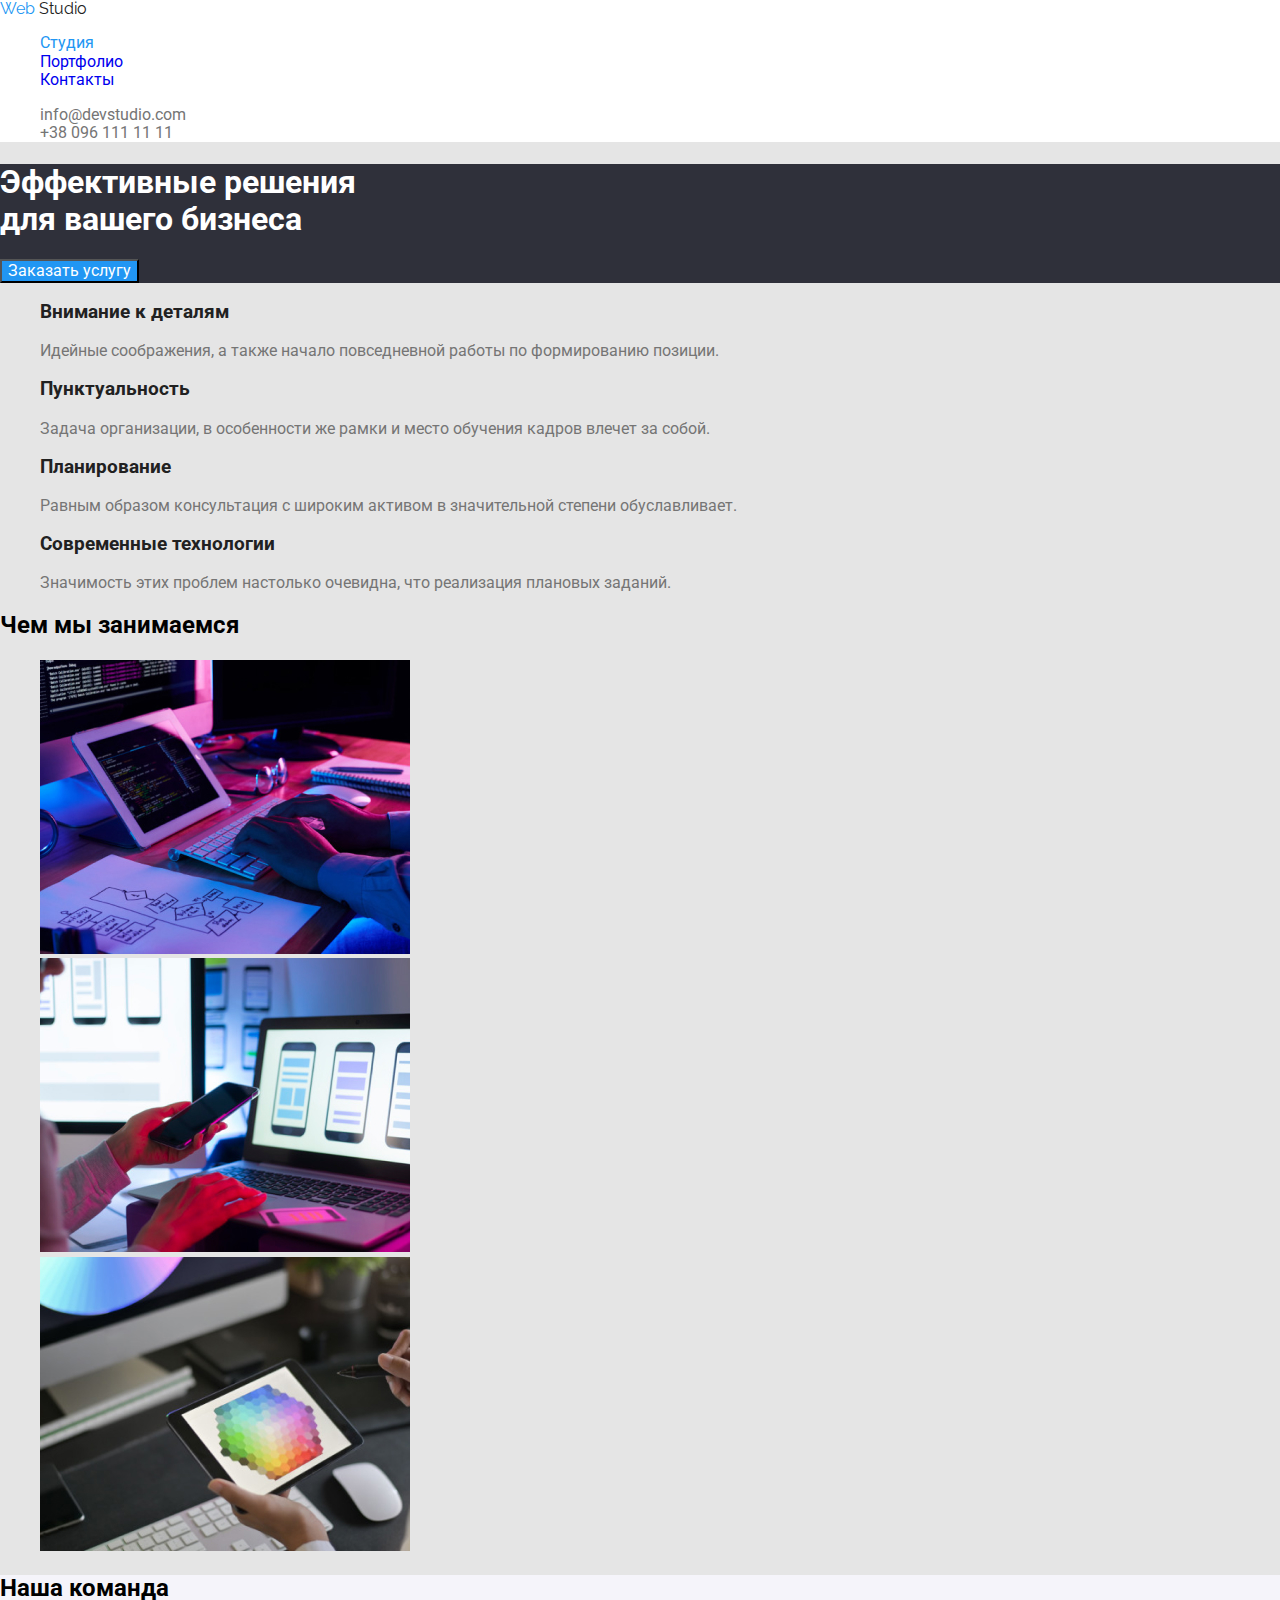
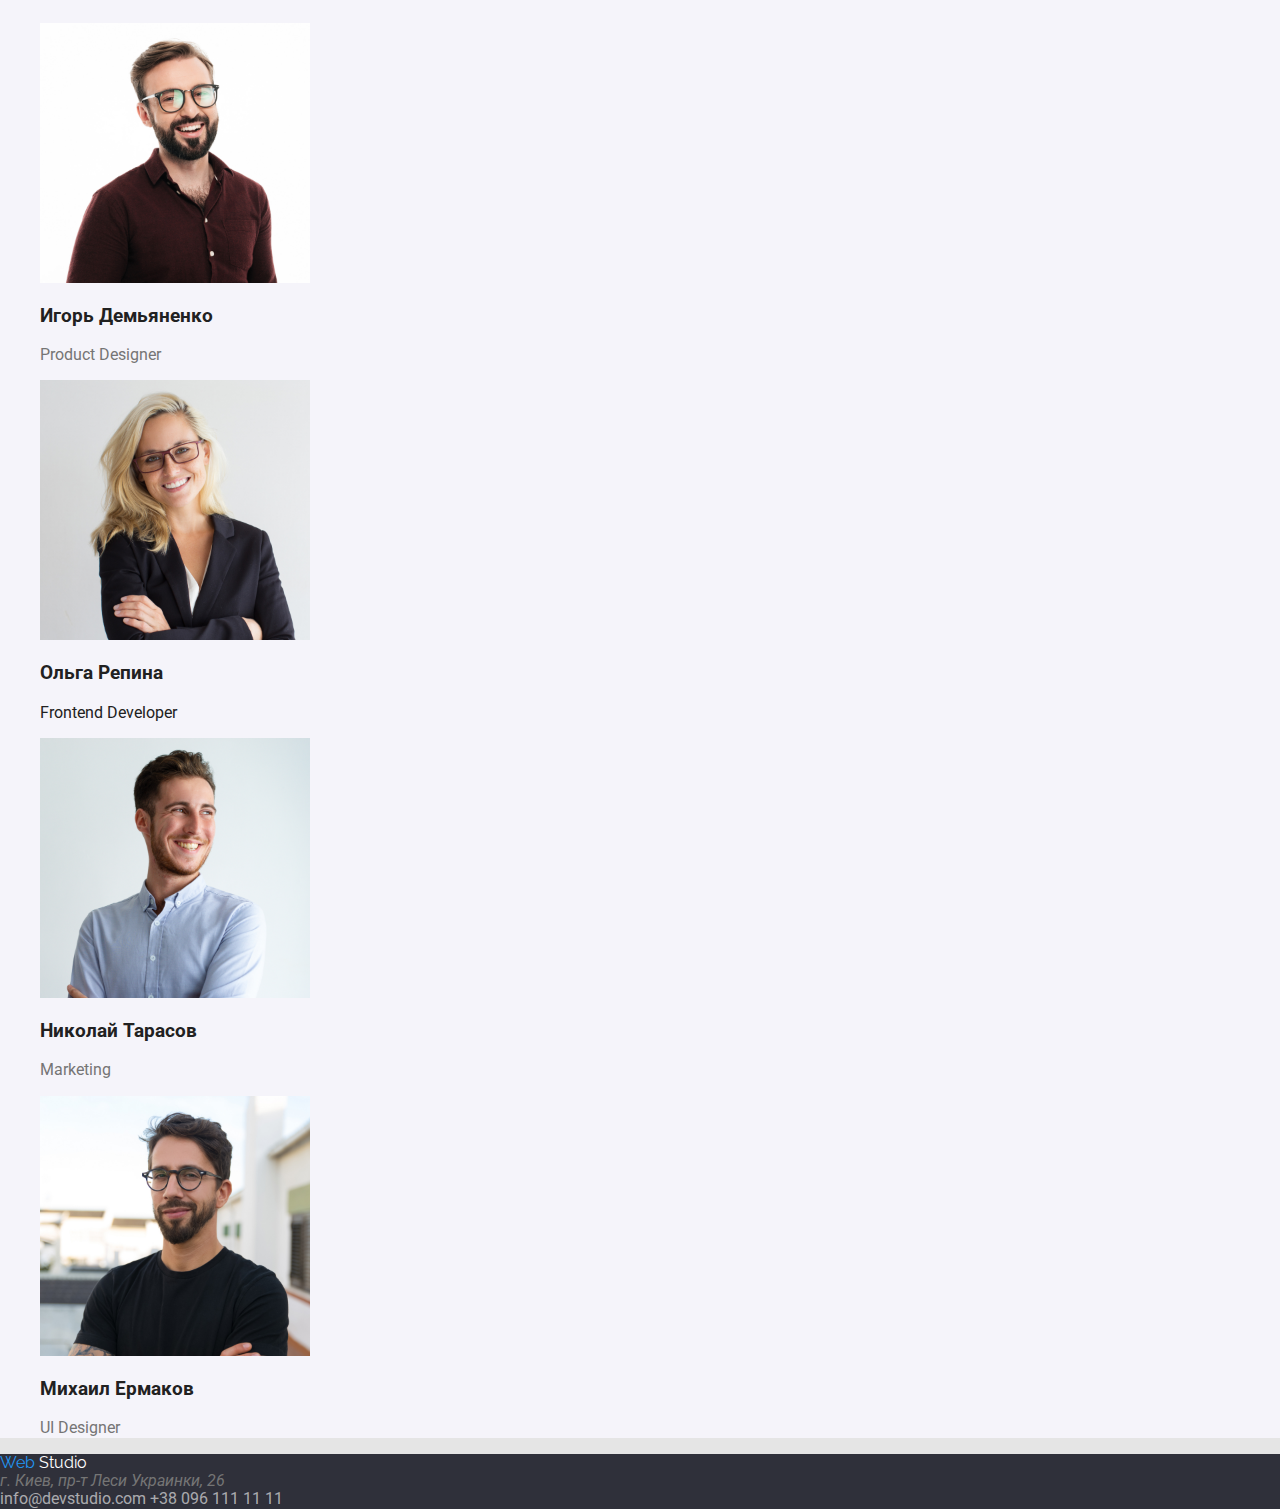
==== index.html @ d2344563 "Подключил шрифт" ====
<!DOCTYPE html>
<html lang="ru">
<head>
    <meta charset="UTF-8">
    <meta name="viewport" content="width=device-width, initial-scale=1.0">
    <title>Веб-Студия</title>
    <link rel="stylesheet" href="https://cdnjs.cloudflare.com/ajax/libs/modern-normalize/1.0.0/modern-normalize.css">
    <link rel="stylesheet" href="./css/style.css">
    <link rel="preconnect" href="https://fonts.gstatic.com">
<link href="https://fonts.googleapis.com/css2?family=Raleway:wght@700&family=Roboto:wght@400;500;700;900&display=swap" rel="stylesheet">
    
</head>
<body>

    <!--------------------Хедер с навигацией--------------------->
    <header>
        <nav class="nav">
            <a class="header-logo" href="index.html">Web
                <span class="header-studio">Studio</span>
            </a>

            <ul class="list header-list">
                <li>
                    <a class="link active-page" href="index.html">Студия</a>
                </li>
                       
                <li>
                    <a class="link" href="portfolio.html">Портфолио</a>
                </li>
                        
                <li>
                    <a class="link" href="#">Контакты</a>
                </li>
            </ul>
        </nav>
    <!---------------------Контакты хедера----------------------------->
        <ul class="list contact-list">
            <li>
                <a class="link header-link" href="mailto:">info@devstudio.com</a>
            </li>
            <li>
                <a class="link header-link" href="tel:+380961111111">+38 096 111 11 11</a>
            </li>
        </ul>
        
        
    </header>

    <main>
        <!---------------------Герой--------------------------------->
        <section class="hero text">
                <h1 class="hero-text">Эффективные решения <br>
                     для вашего бизнеса                    
                </h1>
                <button class="button main-button">
                    Заказать услугу
                </button>
        </section>

        <!---------------------Компетенции--------------------------->
        <section class="competence main-text">
            <h2 hidden></h2>

            <ul class="list">
                <li>
                    <h3>Внимание к деталям</h3>
                    <p class="text">Идейные соображения, а также начало 
                        повседневной работы по формированию позиции.
                    </p>
                </li>
                <li>
                    <h3>Пунктуальность</h3>
                    <p class="text">Задача организации, в особенности же рамки 
                        и место обучения кадров влечет за собой.
                    </p>
                </li>
                <li>
                    <h3>Планирование</h3>
                    <p class="text">Равным образом консультация с широким активом 
                        в значительной степени обуславливает.
                    </p>
                </li>
                <li>
                    <h3>Современные технологии</h3>
                    <p class="text">Значимость этих проблем настолько очевидна, 
                        что реализация плановых заданий.
                    </p>
                </li>
            </ul>

        </section>

        <!---------------------Чем мы занимаемся--------------------->
        <section class="our-work main-text">
            <h2>Чем мы занимаемся</h2>
                <ul class="list">
                    <li>
                        <img src="./images/picture1.jpg" alt="Man printing on a keyboard" width="370">
                    </li>
                    <li>
                        <img src="./images/picture2.jpg" alt="Woman keep a smartphone" width="370">
                    </li>
                    <li>
                        <img src="./images/picture3.jpg" alt="Woman keep a tablet" width="370">
                    </li>
                </ul>
        </section>

        <!---------------------Наша команда-------------------------->
        <section class="our-team main-text">
            <h2>Наша команда</H2>
                <ul class="list">
                    <li>
                        <img src="./images/img1.jpg" alt="man in a brown shirt" width="270">
                        <h3>Игорь Демьяненко</h3>
                        <p class="text">Product Designer</p>
                    </li>
                    <li>
                        <img src="./images/img2.jpg" alt="woman in a black jacket" width="270">
                        <h3>Ольга Репина</h3>
                        <p>Frontend Developer</p>
                    </li>
                    <li>
                        <img src="./images/img3.jpg" alt="man in a blue shirt" width="270">
                        <h3>Николай Тарасов</h3>
                        <p class="text">Marketing</p></li>
                    <li> 
                        <img src="./images/img4.jpg" alt="man in a black t-shirt" width="270">
                        <h3>Михаил Ермаков</h3>
                        <p class="text">UI Designer</p>
                    </li>
                </ul>
        </section>

    </main>

    <!--------------------Контакты и адрес----------------------->
    <footer>

        <nav>
            <a class="footer-logo" href="index.html">Web
                <span class="footer-studio link">Studio</span>
            </a>
        </nav>    
        <address>г. Киев, пр-т Леси Украинки, 26</address> 
        <a class="link footer-link" href="mailto:">info@devstudio.com</a>
        <a class="link footer-link" href="tel:+380961111111">+38 096 111 11 11</a>

    </footer>
</body>
</html>
---- css/style.css ----
/* 
Основной цвет текста   #212121; - Заголовки черн
Вторичный цвет текста  #FFFFFF; - Заголовки бел
Цвет текста Параграфы  #757575;

Акцкет 1 ------------- #2196F3; - Синий для кнопок и навигации */


 /* 
 Основной цвет фона  #E5E5E5; - 
 Вторичный цвет фона #2F303A; - Герой и Футер
 Фон хедера          #FFFFFF;

 */
:root {
    --primary-title-color:#212121;
    --secondary-title-color:#FFFFFF;
    --text-color:#757575;
    --accent-color:#2196F3;
    --logo-color:#ffffff;

    --primary-background-color:#E5E5E5;
    --secondary-background-color:#2F303A;
    --header-background-clor:#FFFFFF;  
    --button-background-clor:#F5F4FA;

}


body {
    font-family: 'Roboto', sans-serif;
    background-color: var(--primary-background-color);
}

header {
    background-color: var(--header-background-clor);
}

footer {
    background-color: var(--secondary-background-color);
}

.hero {
    background-color: var(--secondary-background-color);
}

.competence,
.our-work {
    background-attachment: var(--primary-background-color);
}

.our-team {
    background-color: var(--button-background-clor);
}

.button {
    background-color: var(--accent-color);
}

.button-filter {
    background-color: var(--button-background-clor);
}

.button-filter:hover,
.button-filter:focus {
    background-color: var(--accent-color);
}

.hero-text,
.main-button {
    color: var(--secondary-title-color);
}

.header-studio {
    font-family: 'Raleway', sans-serif;
    color: var(--primary-title-color);

}

.footer-studio {
    font-family: 'Raleway', sans-serif;
    color: var(--logo-color);
}
.footer-logo,
.header-logo {
    font-family: 'Raleway', sans-serif;
    color: var(--accent-color);
    text-decoration: none;
}

.list {
    color: var(--primary-title-color);
    list-style: none;
}

.link {
    text-decoration: none;
}

.header-list,
.contact-list {
    color: var(--primary-title-color);
}

.list .active-page {
    color: var(--accent-color);
}

.header-link {
    color: var(--text-color);
}

.header-link:hover {
    color: var(--accent-color);
}

.footer-link {
    color: rgba(255, 255, 255, 0.6);;
}

.footer-link:hover{
    color: var(--accent-color);
}

.text {
    color: var(--text-color);
}

/* Цвет отличается от почты и телефона плюс шрифт италик. 
Не знаю как сделать */
address {
    color: var(--text-color);
}


/* Цвет сделал такой, чтобы было видно реакцию */
.nav .link:hover, 
.nav .link:focus {
    color: #8bf75a;
}
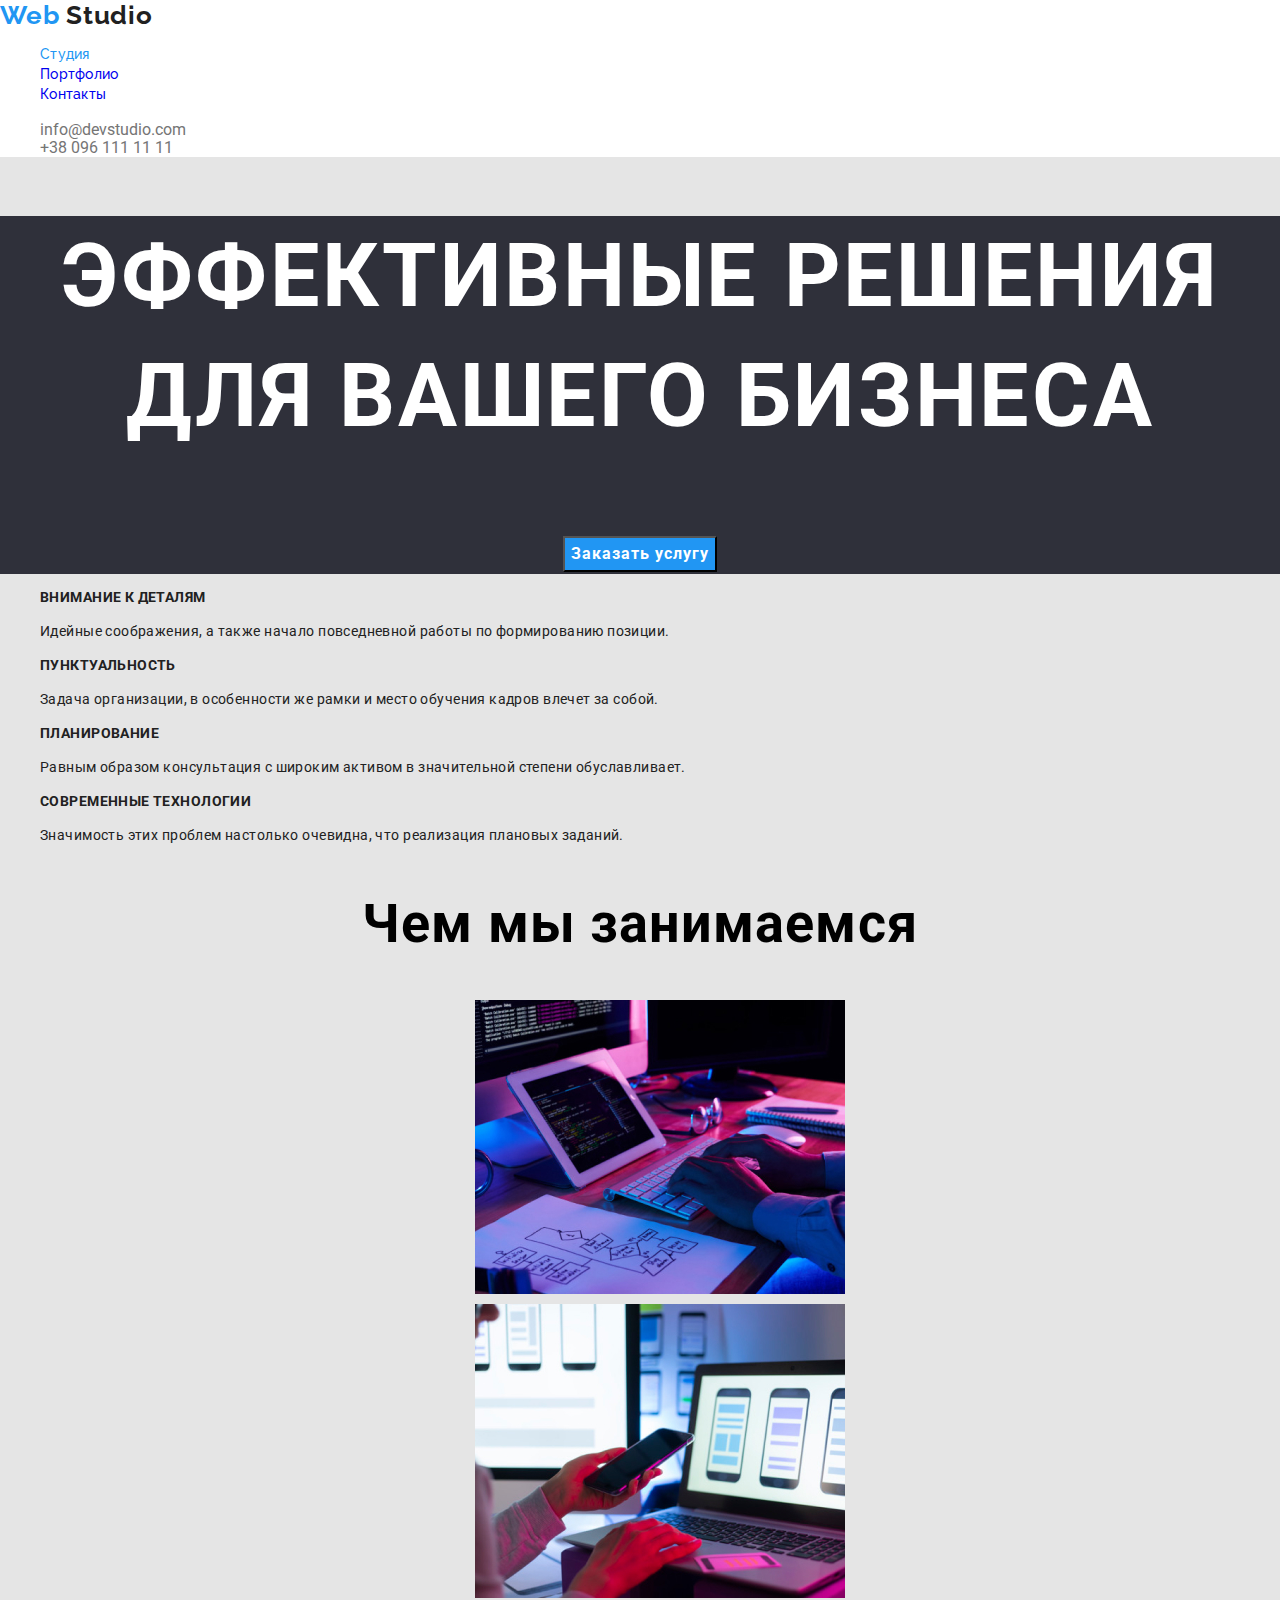
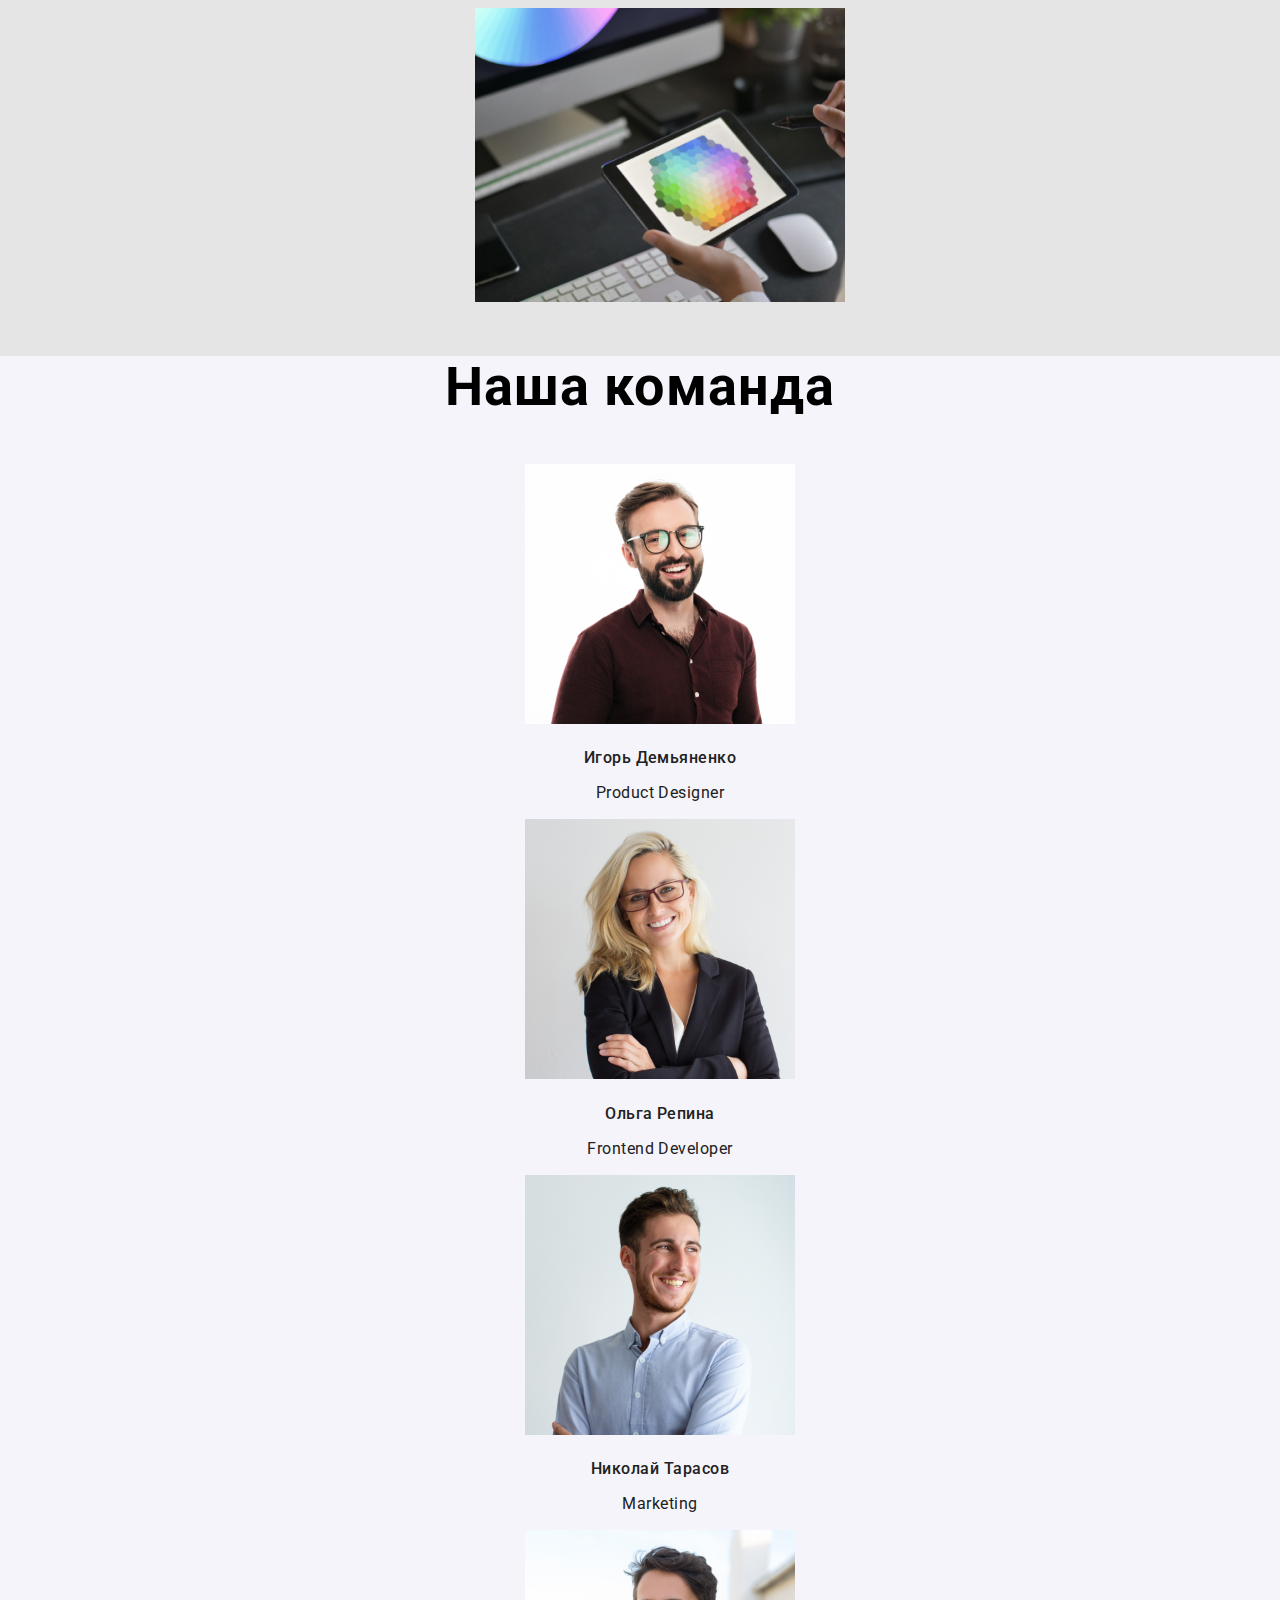
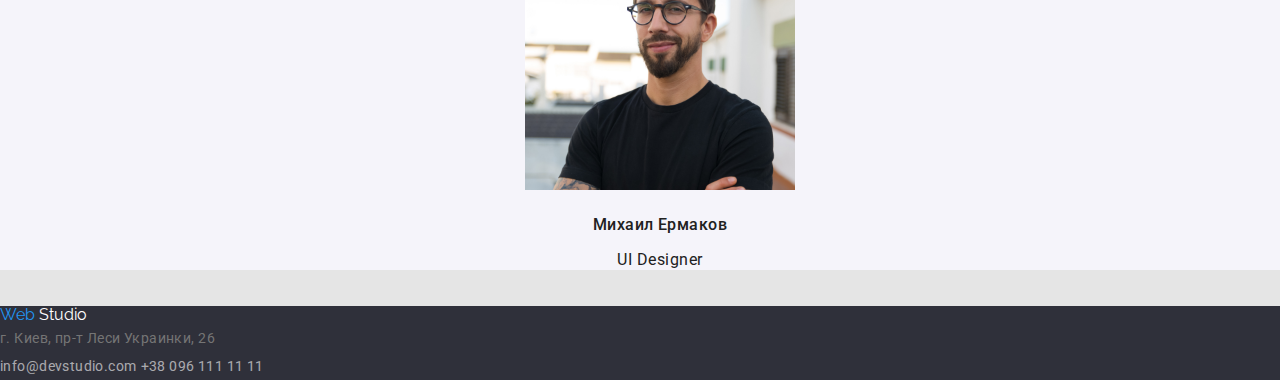
==== commit 363b4530: "Добавил шрифты" ====
--- a/index.html
+++ b/index.html
@@ -61,28 +61,28 @@
         <section class="competence main-text">
             <h2 hidden></h2>
 
-            <ul class="list">
+            <ul class="list competence-list">
                 <li>
-                    <h3>Внимание к деталям</h3>
-                    <p class="text">Идейные соображения, а также начало 
+                    <h3 class="competence-item">Внимание к деталям</h3>
+                    <p class="competence-text">Идейные соображения, а также начало 
                         повседневной работы по формированию позиции.
                     </p>
                 </li>
                 <li>
-                    <h3>Пунктуальность</h3>
-                    <p class="text">Задача организации, в особенности же рамки 
+                    <h3 class="competence-item">Пунктуальность</h3>
+                    <p class="competence-text">Задача организации, в особенности же рамки 
                         и место обучения кадров влечет за собой.
                     </p>
                 </li>
                 <li>
-                    <h3>Планирование</h3>
-                    <p class="text">Равным образом консультация с широким активом 
+                    <h3 class="competence-item">Планирование</h3>
+                    <p class="competence-text">Равным образом консультация с широким активом 
                         в значительной степени обуславливает.
                     </p>
                 </li>
                 <li>
-                    <h3>Современные технологии</h3>
-                    <p class="text">Значимость этих проблем настолько очевидна, 
+                    <h3 class="competence-item">Современные технологии</h3>
+                    <p class="competence-text">Значимость этих проблем настолько очевидна, 
                         что реализация плановых заданий.
                     </p>
                 </li>
@@ -112,22 +112,22 @@
                 <ul class="list">
                     <li>
                         <img src="./images/img1.jpg" alt="man in a brown shirt" width="270">
-                        <h3>Игорь Демьяненко</h3>
-                        <p class="text">Product Designer</p>
+                        <h3 class="team-item">Игорь Демьяненко</h3>
+                        <p class="team-text">Product Designer</p>
                     </li>
                     <li>
                         <img src="./images/img2.jpg" alt="woman in a black jacket" width="270">
-                        <h3>Ольга Репина</h3>
-                        <p>Frontend Developer</p>
+                        <h3 class="team-item">Ольга Репина</h3>
+                        <p class="team-text">Frontend Developer</p>
                     </li>
                     <li>
                         <img src="./images/img3.jpg" alt="man in a blue shirt" width="270">
-                        <h3>Николай Тарасов</h3>
-                        <p class="text">Marketing</p></li>
+                        <h3 class="team-item">Николай Тарасов</h3>
+                        <p class="team-text">Marketing</p></li>
                     <li> 
                         <img src="./images/img4.jpg" alt="man in a black t-shirt" width="270">
-                        <h3>Михаил Ермаков</h3>
-                        <p class="text">UI Designer</p>
+                        <h3 class="team-item">Михаил Ермаков</h3>
+                        <p class="team-text">UI Designer</p>
                     </li>
                 </ul>
         </section>
--- a/css/style.css
+++ b/css/style.css
@@ -29,6 +29,7 @@
 
 body {
     font-family: 'Roboto', sans-serif;
+    font-style: normal;
     background-color: var(--primary-background-color);
 }
 
@@ -40,8 +41,29 @@
     background-color: var(--secondary-background-color);
 }
 
+.nav {
+    font-family: Raleway;
+    font-weight: 700;
+    font-size: 26px;
+    line-height: 1.19;
+    letter-spacing: 0.03em;
+}
+
+.nav .header-list {
+    font-weight: 500;
+    font-size: 14px;
+    line-height: 1.42;
+    letter-spacing: 0.02em;
+}
+
 .hero {
     background-color: var(--secondary-background-color);
+    font-weight: 900;
+    font-size: 44px;
+    line-height: 1.36;
+    text-align: center;
+    letter-spacing: 0.06em;
+    text-transform: uppercase;
 }
 
 .competence,
@@ -58,6 +80,11 @@
 }
 
 .button-filter {
+    font-weight: 500;
+    font-size: 16px;
+    line-height: 1.62;
+    text-align: center;
+    letter-spacing: 0.03em;
     background-color: var(--button-background-clor);
 }
 
@@ -71,6 +98,56 @@
     color: var(--secondary-title-color);
 }
 
+.main-button {
+    font-weight: 700;
+    font-size: 16px;
+    line-height: 1.87;
+    align-items: center;
+    text-align: center;
+    letter-spacing: 0.06em;
+}
+
+.competence-item {
+    font-weight: 700;
+    font-size: 14px;
+    line-height: 1.14;
+    letter-spacing: 0.03em;
+    text-transform: uppercase;
+}
+
+.competence-text {
+    font-weight: 400;
+    font-size: 14px;
+    line-height: 1.71;
+    letter-spacing: 0.03em;
+}
+
+/* Заголовки с одинаковым размером шрифта */
+.our-work,
+.our-team {
+    font-weight: 700;
+    font-size: 36px;
+    line-height: 1.16;
+    text-align: center;
+    letter-spacing: 0.03em;
+}
+
+.team-item {
+    font-weight: 500;
+    font-size: 16px;
+    line-height: 1.18;
+    text-align: center;
+    letter-spacing: 0.03em;
+}
+
+.team-text {
+    font-weight: 400;
+    font-size: 16px;
+    line-height: 1.18;
+    text-align: center;
+    letter-spacing: 0.03em;
+}
+
 .header-studio {
     font-family: 'Raleway', sans-serif;
     color: var(--primary-title-color);
@@ -102,6 +179,13 @@
     color: var(--primary-title-color);
 }
 
+/* Цвет сделал такой, чтобы было видно реакцию 
+и у меня не получилось */
+.header-list:hover,
+.header-list:focus {
+    color: #8bf75a;
+}
+
 .list .active-page {
     color: var(--accent-color);
 }
@@ -115,6 +199,10 @@
 }
 
 .footer-link {
+    font-weight: 400;
+    font-size: 14px;
+    line-height: 2;
+    letter-spacing: 0.03em;
     color: rgba(255, 255, 255, 0.6);;
 }
 
@@ -126,15 +214,28 @@
     color: var(--text-color);
 }
 
-/* Цвет отличается от почты и телефона плюс шрифт италик. 
-Не знаю как сделать */
+/* Цвет отличается от почты и телефона. 
+Не знаю как сделать? чтобы был одинаковый */
 address {
     color: var(--text-color);
-}
-
-
-/* Цвет сделал такой, чтобы было видно реакцию */
-.nav .link:hover, 
-.nav .link:focus {
-    color: #8bf75a;
-}+    font-style: normal;
+    font-weight: 400;
+    font-size: 14px;
+    line-height: 2;
+    letter-spacing: 0.03em;
+}
+
+.project-item {
+    font-weight: 700;
+    font-size: 18px;
+    line-height: 2;
+    letter-spacing: 0.06em;
+}
+
+.project-text {
+    font-weight: 400;
+    font-size: 16px;
+    line-height: 1.87;
+    letter-spacing: 0.03em;
+    color: var(--text-color);
+}
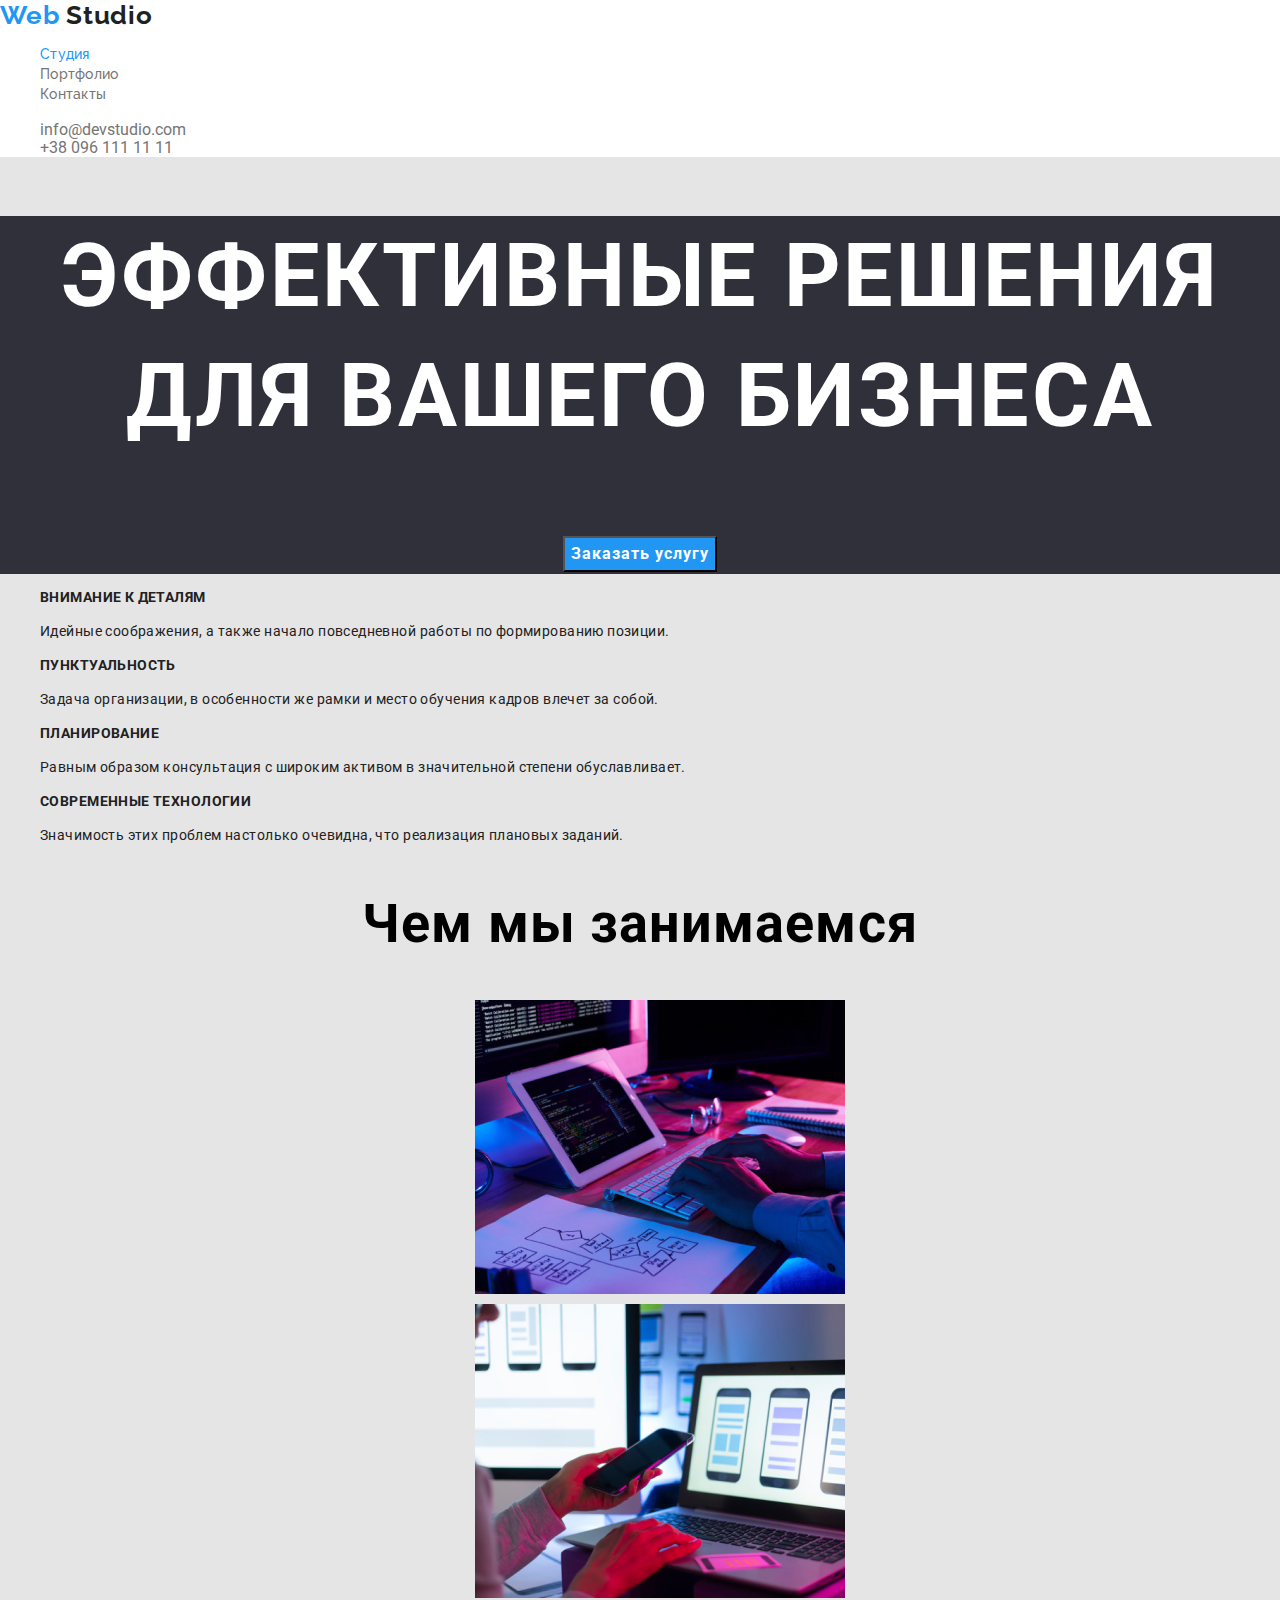
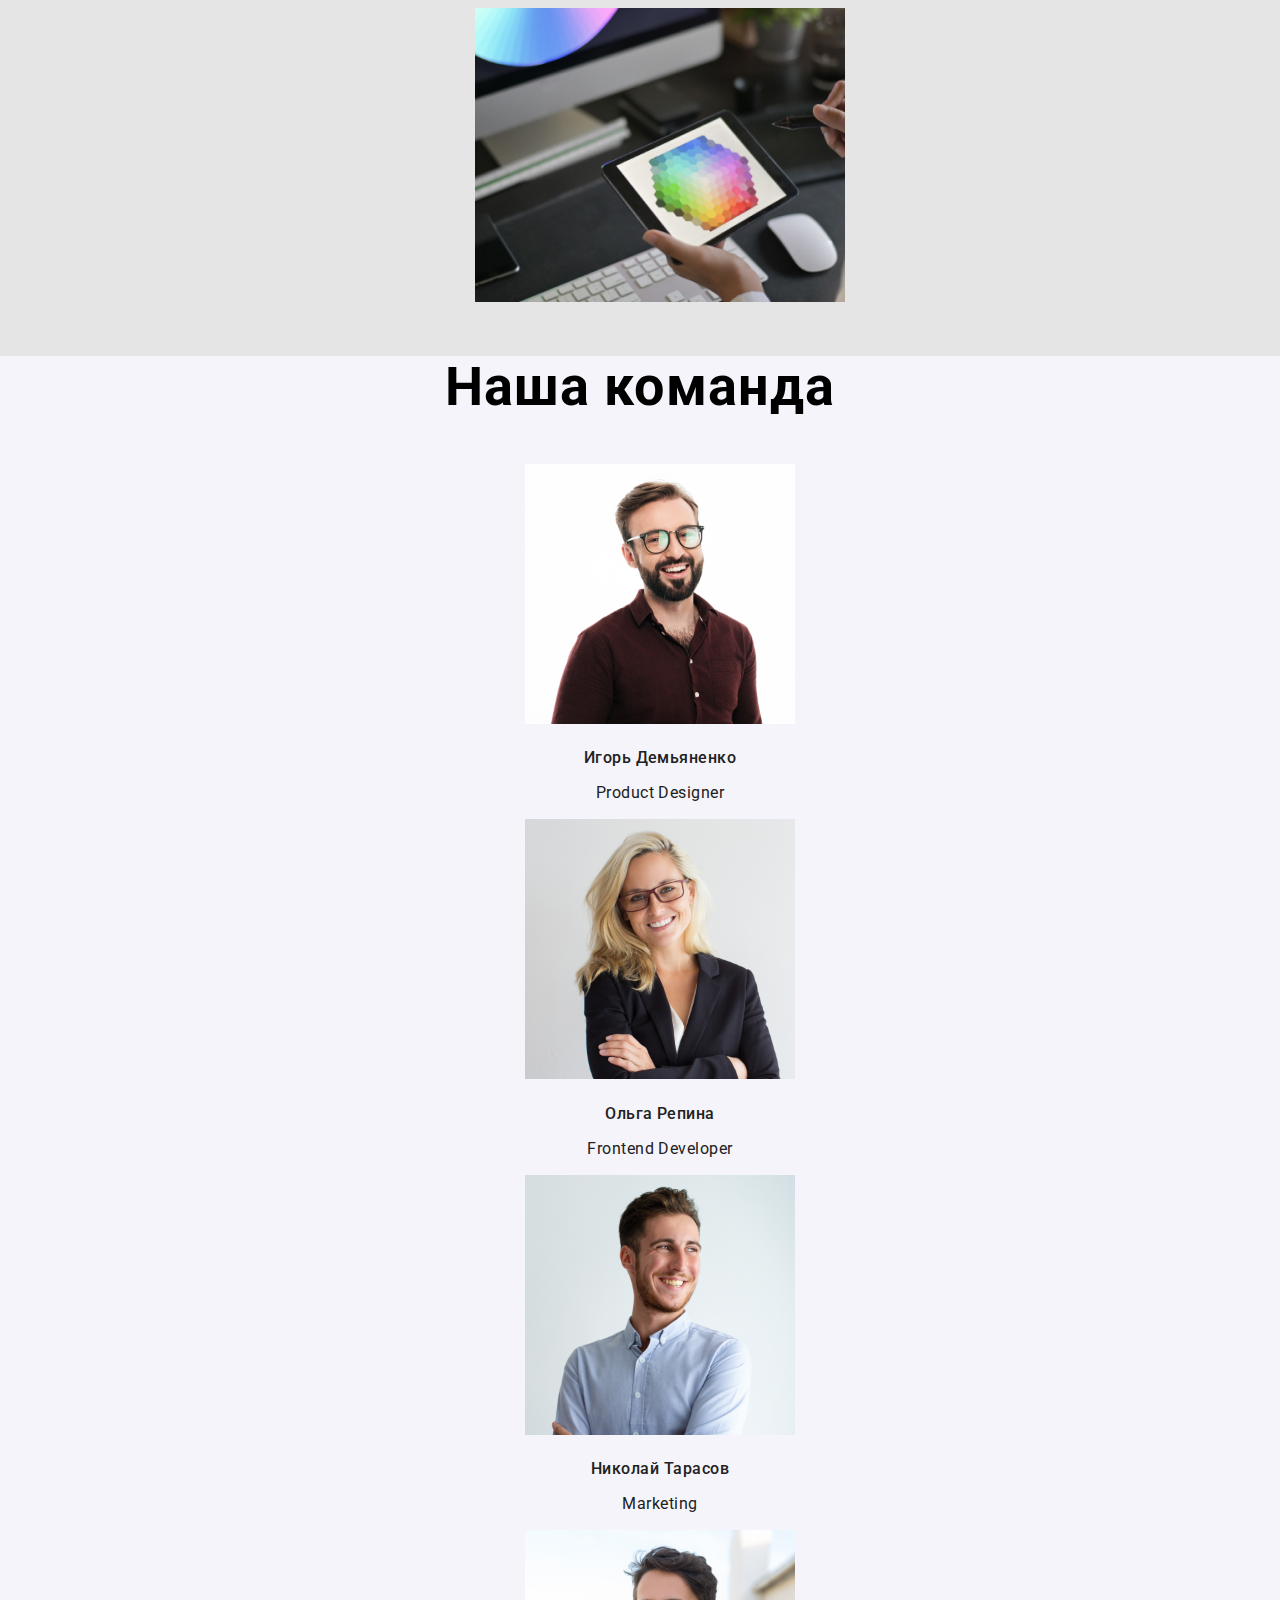
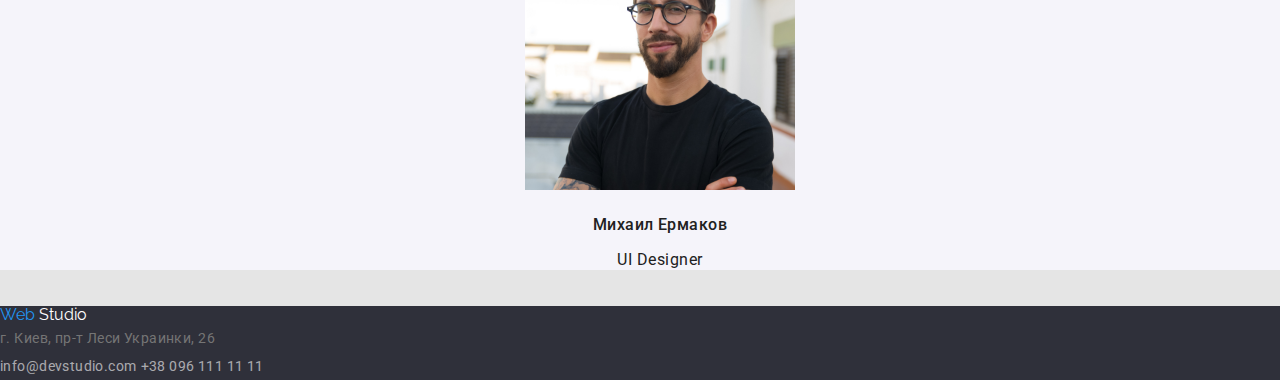
==== commit 135314c5: "переделал хедер линк" ====
--- a/index.html
+++ b/index.html
@@ -21,15 +21,15 @@
 
             <ul class="list header-list">
                 <li>
-                    <a class="link active-page" href="index.html">Студия</a>
+                    <a class="link header-link active-page" href="index.html">Студия</a>
                 </li>
                        
                 <li>
-                    <a class="link" href="portfolio.html">Портфолио</a>
+                    <a class="link header-link" href="portfolio.html">Портфолио</a>
                 </li>
                         
                 <li>
-                    <a class="link" href="#">Контакты</a>
+                    <a class="link header-link" href="#">Контакты</a>
                 </li>
             </ul>
         </nav>
--- a/css/style.css
+++ b/css/style.css
@@ -181,6 +181,7 @@
 
 /* Цвет сделал такой, чтобы было видно реакцию 
 и у меня не получилось */
+
 .header-list:hover,
 .header-list:focus {
     color: #8bf75a;
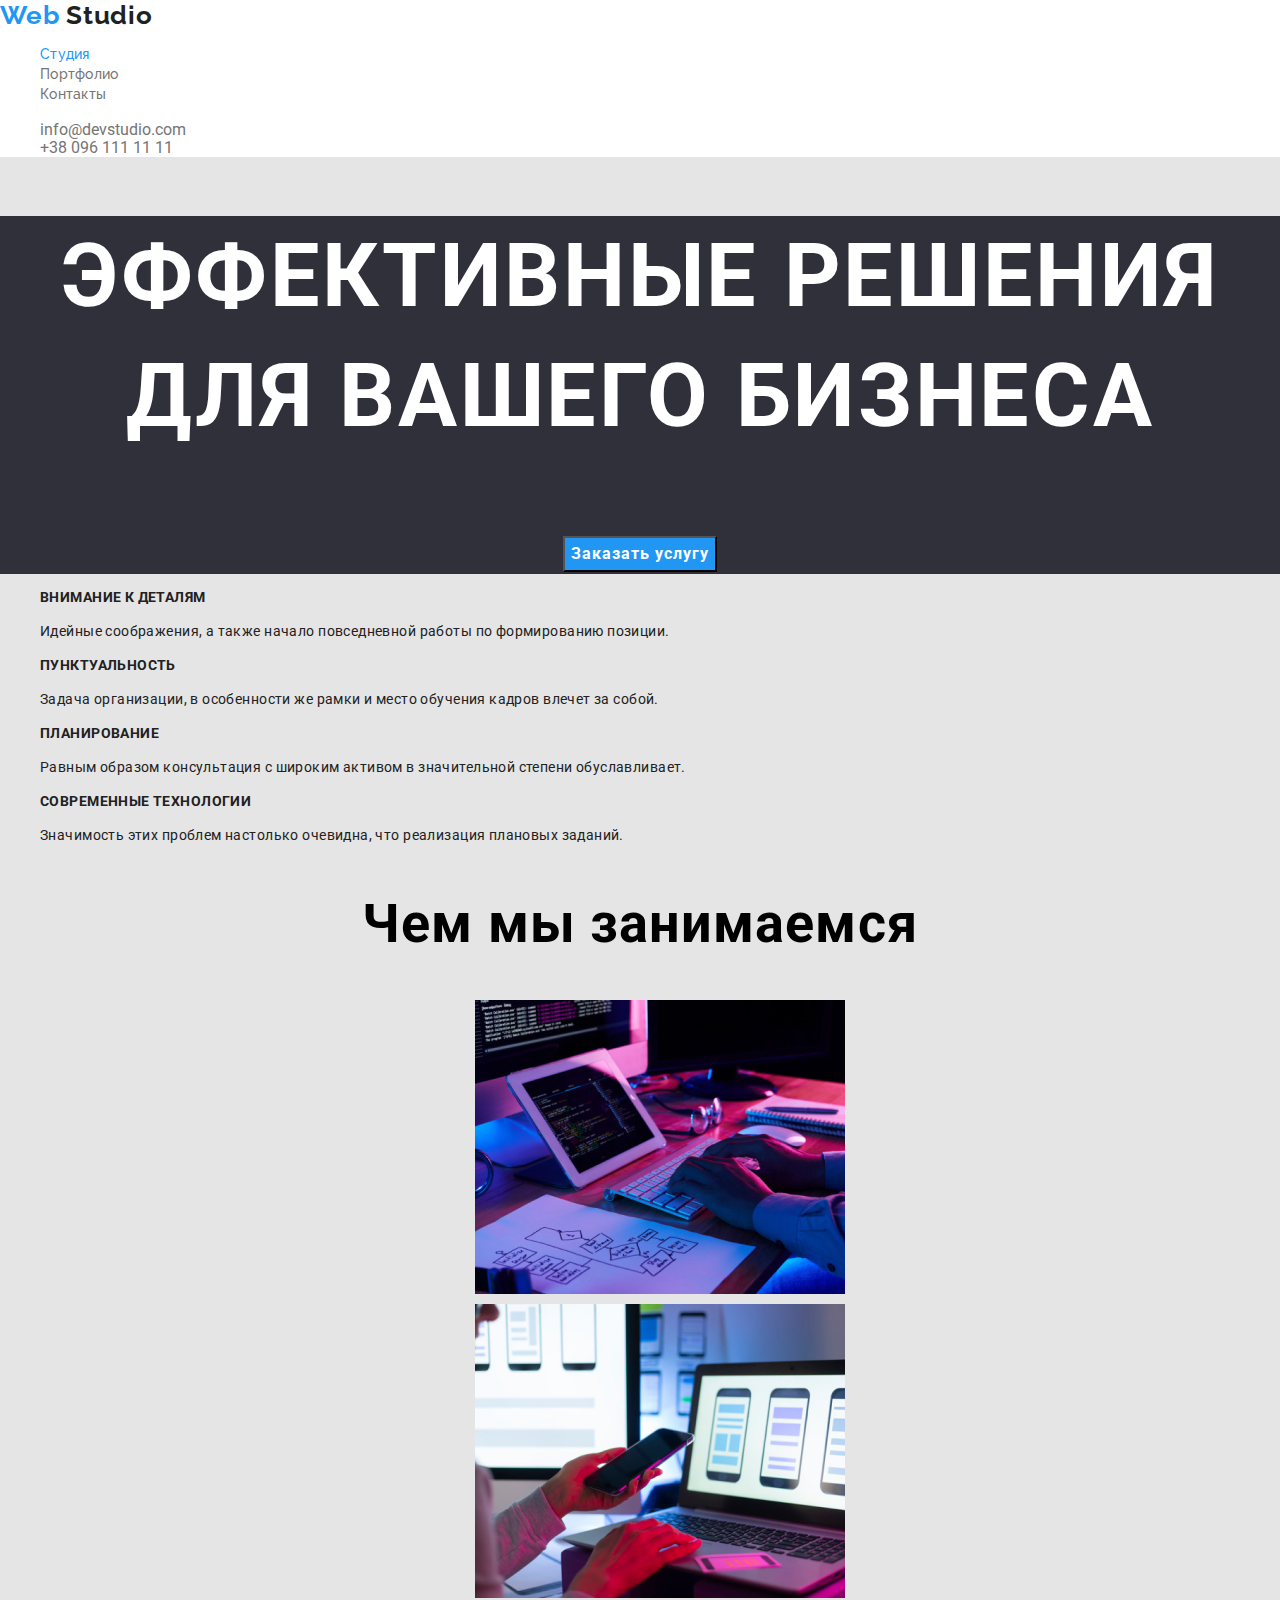
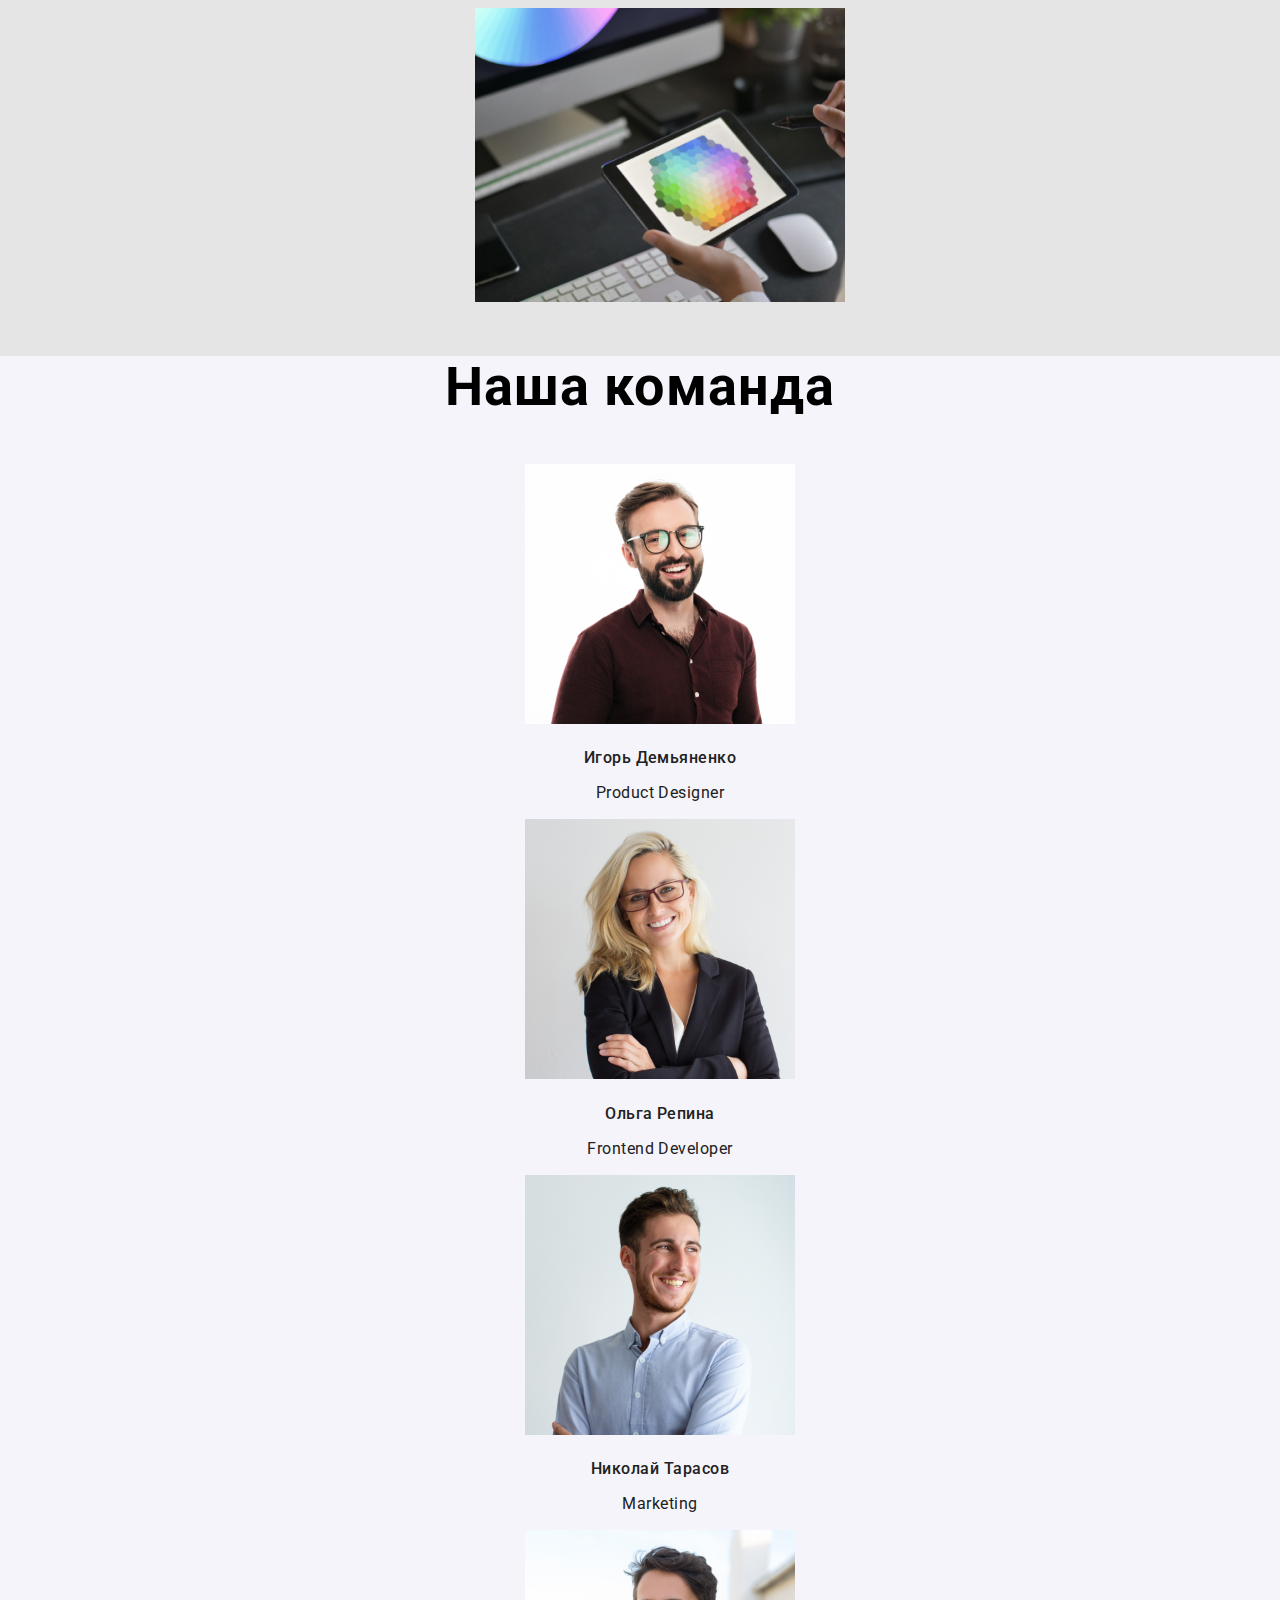
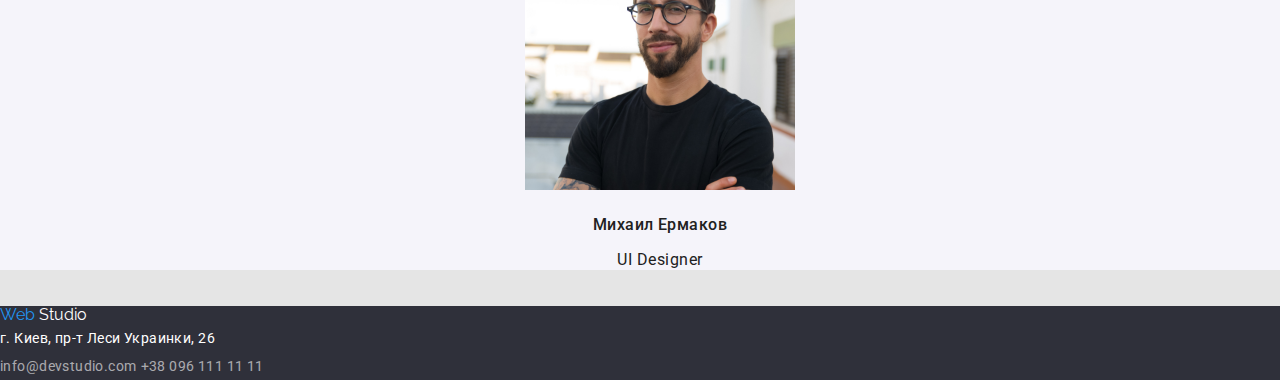
==== commit e7adcc92: "Ховеры сделал" ====
--- a/index.html
+++ b/index.html
@@ -36,10 +36,10 @@
     <!---------------------Контакты хедера----------------------------->
         <ul class="list contact-list">
             <li>
-                <a class="link header-link" href="mailto:">info@devstudio.com</a>
+                <a class="link header-contacts" href="mailto:">info@devstudio.com</a>
             </li>
             <li>
-                <a class="link header-link" href="tel:+380961111111">+38 096 111 11 11</a>
+                <a class="link header-contacts" href="tel:+380961111111">+38 096 111 11 11</a>
             </li>
         </ul>
         
--- a/css/style.css
+++ b/css/style.css
@@ -179,26 +179,28 @@
     color: var(--primary-title-color);
 }
 
-/* Цвет сделал такой, чтобы было видно реакцию 
-и у меня не получилось */
-
-.header-list:hover,
-.header-list:focus {
+.header-list .active-page {
+    color: var(--accent-color);
+}
+
+.header-link {
+    color: var(--text-color);
+}
+
+.header-contacts {
+    color: var(--text-color);
+}
+
+.header-contacts:hover {
+    color: var(--accent-color);
+}
+
+/* Цвет сделал такой, чтобы было видно реакцию */
+.header-link:hover,
+.header-link:focus {
     color: #8bf75a;
 }
 
-.list .active-page {
-    color: var(--accent-color);
-}
-
-.header-link {
-    color: var(--text-color);
-}
-
-.header-link:hover {
-    color: var(--accent-color);
-}
-
 .footer-link {
     font-weight: 400;
     font-size: 14px;
@@ -215,10 +217,8 @@
     color: var(--text-color);
 }
 
-/* Цвет отличается от почты и телефона. 
-Не знаю как сделать? чтобы был одинаковый */
 address {
-    color: var(--text-color);
+    color: var(--secondary-title-color);
     font-style: normal;
     font-weight: 400;
     font-size: 14px;
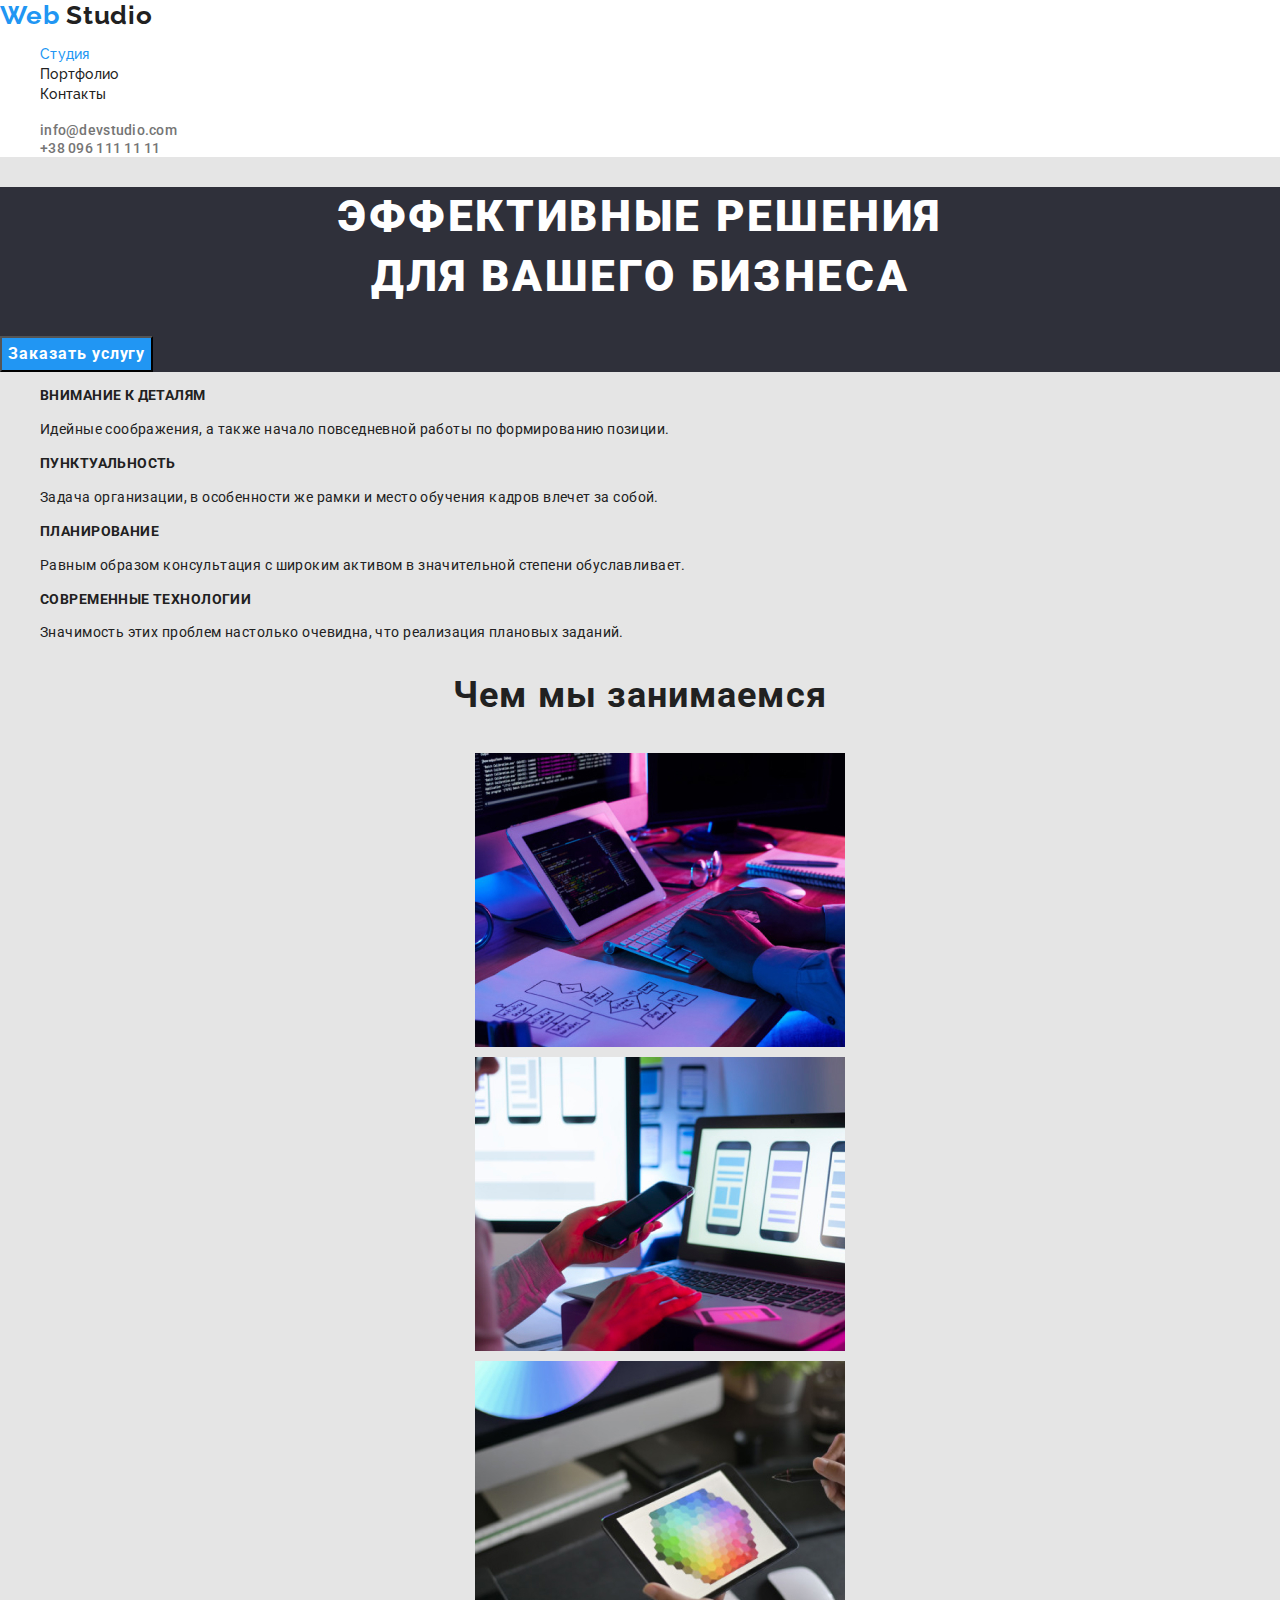
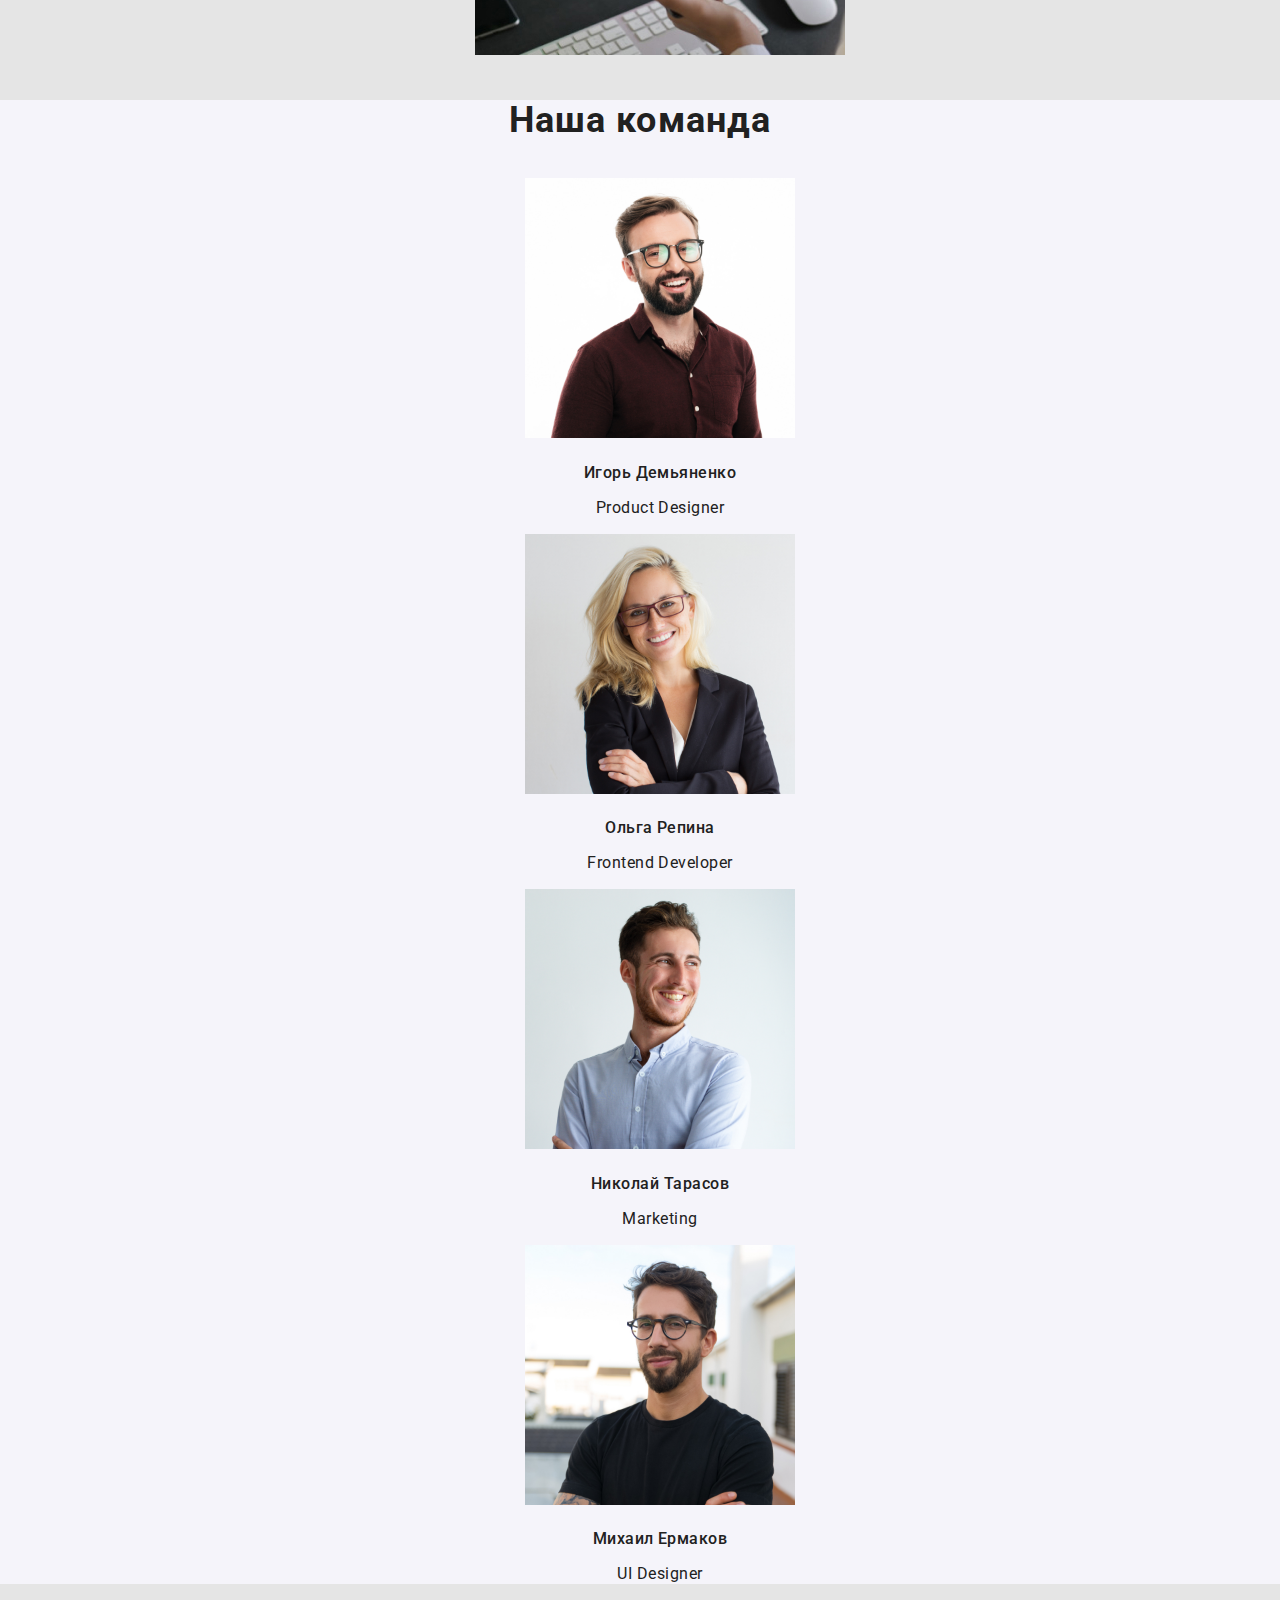
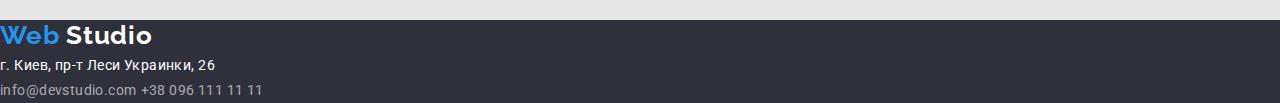
==== commit 6cd26a7f: "Добавил недостающие стили" ====
--- a/index.html
+++ b/index.html
@@ -92,7 +92,7 @@
 
         <!---------------------Чем мы занимаемся--------------------->
         <section class="our-work main-text">
-            <h2>Чем мы занимаемся</h2>
+            <h2 class="our-work-title">Чем мы занимаемся</h2>
                 <ul class="list">
                     <li>
                         <img src="./images/picture1.jpg" alt="Man printing on a keyboard" width="370">
@@ -108,7 +108,7 @@
 
         <!---------------------Наша команда-------------------------->
         <section class="our-team main-text">
-            <h2>Наша команда</H2>
+            <h2 class="our-team-title">Наша команда</H2>
                 <ul class="list">
                     <li>
                         <img src="./images/img1.jpg" alt="man in a brown shirt" width="270">
--- a/css/style.css
+++ b/css/style.css
@@ -58,6 +58,10 @@
 
 .hero {
     background-color: var(--secondary-background-color);
+    
+}
+
+.hero-text {
     font-weight: 900;
     font-size: 44px;
     line-height: 1.36;
@@ -68,7 +72,18 @@
 
 .competence,
 .our-work {
-    background-attachment: var(--primary-background-color);
+    background-color: var(--primary-background-color);
+}
+
+.our-work-title,
+.our-team-title {
+    font-weight: 700;
+    font-size: 36px;
+    line-height: 1.16;
+    text-align: center;
+    letter-spacing: 0.03em;
+    color: var(--primary-title-color);
+
 }
 
 .our-team {
@@ -150,19 +165,35 @@
 
 .header-studio {
     font-family: 'Raleway', sans-serif;
+    font-weight: 700;
+    font-size: 26px;
+    line-height: 1.19;
+    /* identical to box height */
+    letter-spacing: 0.03em;
     color: var(--primary-title-color);
 
 }
 
 .footer-studio {
     font-family: 'Raleway', sans-serif;
+    font-weight: 700;
+    font-size: 26px;
+    line-height: 1.19;
+    /* identical to box height */
+    letter-spacing: 0.03em;
     color: var(--logo-color);
 }
 .footer-logo,
 .header-logo {
     font-family: 'Raleway', sans-serif;
+    font-weight: 700;
+    font-size: 26px;
+    line-height: 1.19;
+    /* identical to box height */
+    letter-spacing: 0.03em;
     color: var(--accent-color);
     text-decoration: none;
+    
 }
 
 .list {
@@ -184,11 +215,16 @@
 }
 
 .header-link {
+    color: var(--primary-title-color);
+}
+
+.header-contacts {
+    font-weight: 500;
+    font-size: 14px;
+    line-height: 1.14;
+    letter-spacing: 0.02em;
     color: var(--text-color);
-}
-
-.header-contacts {
-    color: var(--text-color);
+
 }
 
 .header-contacts:hover {
@@ -204,9 +240,9 @@
 .footer-link {
     font-weight: 400;
     font-size: 14px;
-    line-height: 2;
-    letter-spacing: 0.03em;
-    color: rgba(255, 255, 255, 0.6);;
+    line-height: 1.71;
+    letter-spacing: 0.03em;
+    color: rgba(255, 255, 255, 0.6);
 }
 
 .footer-link:hover{
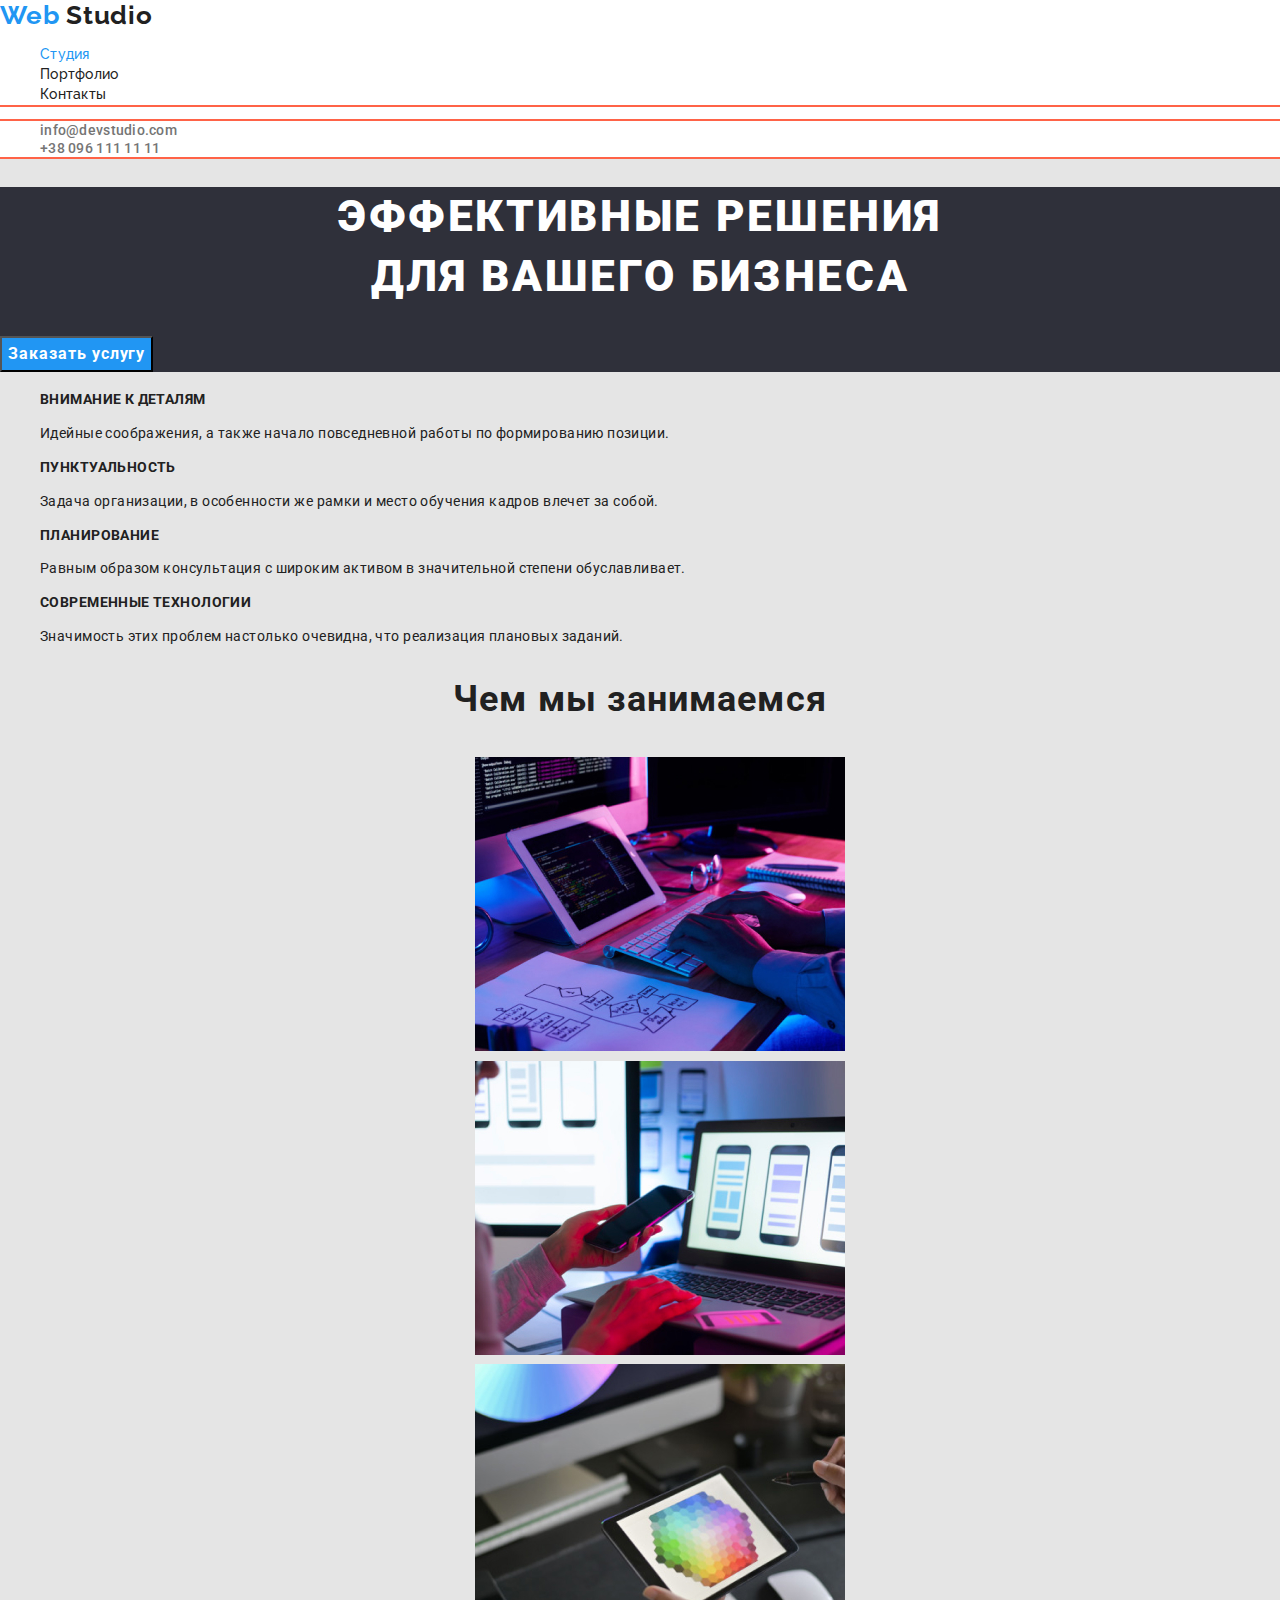
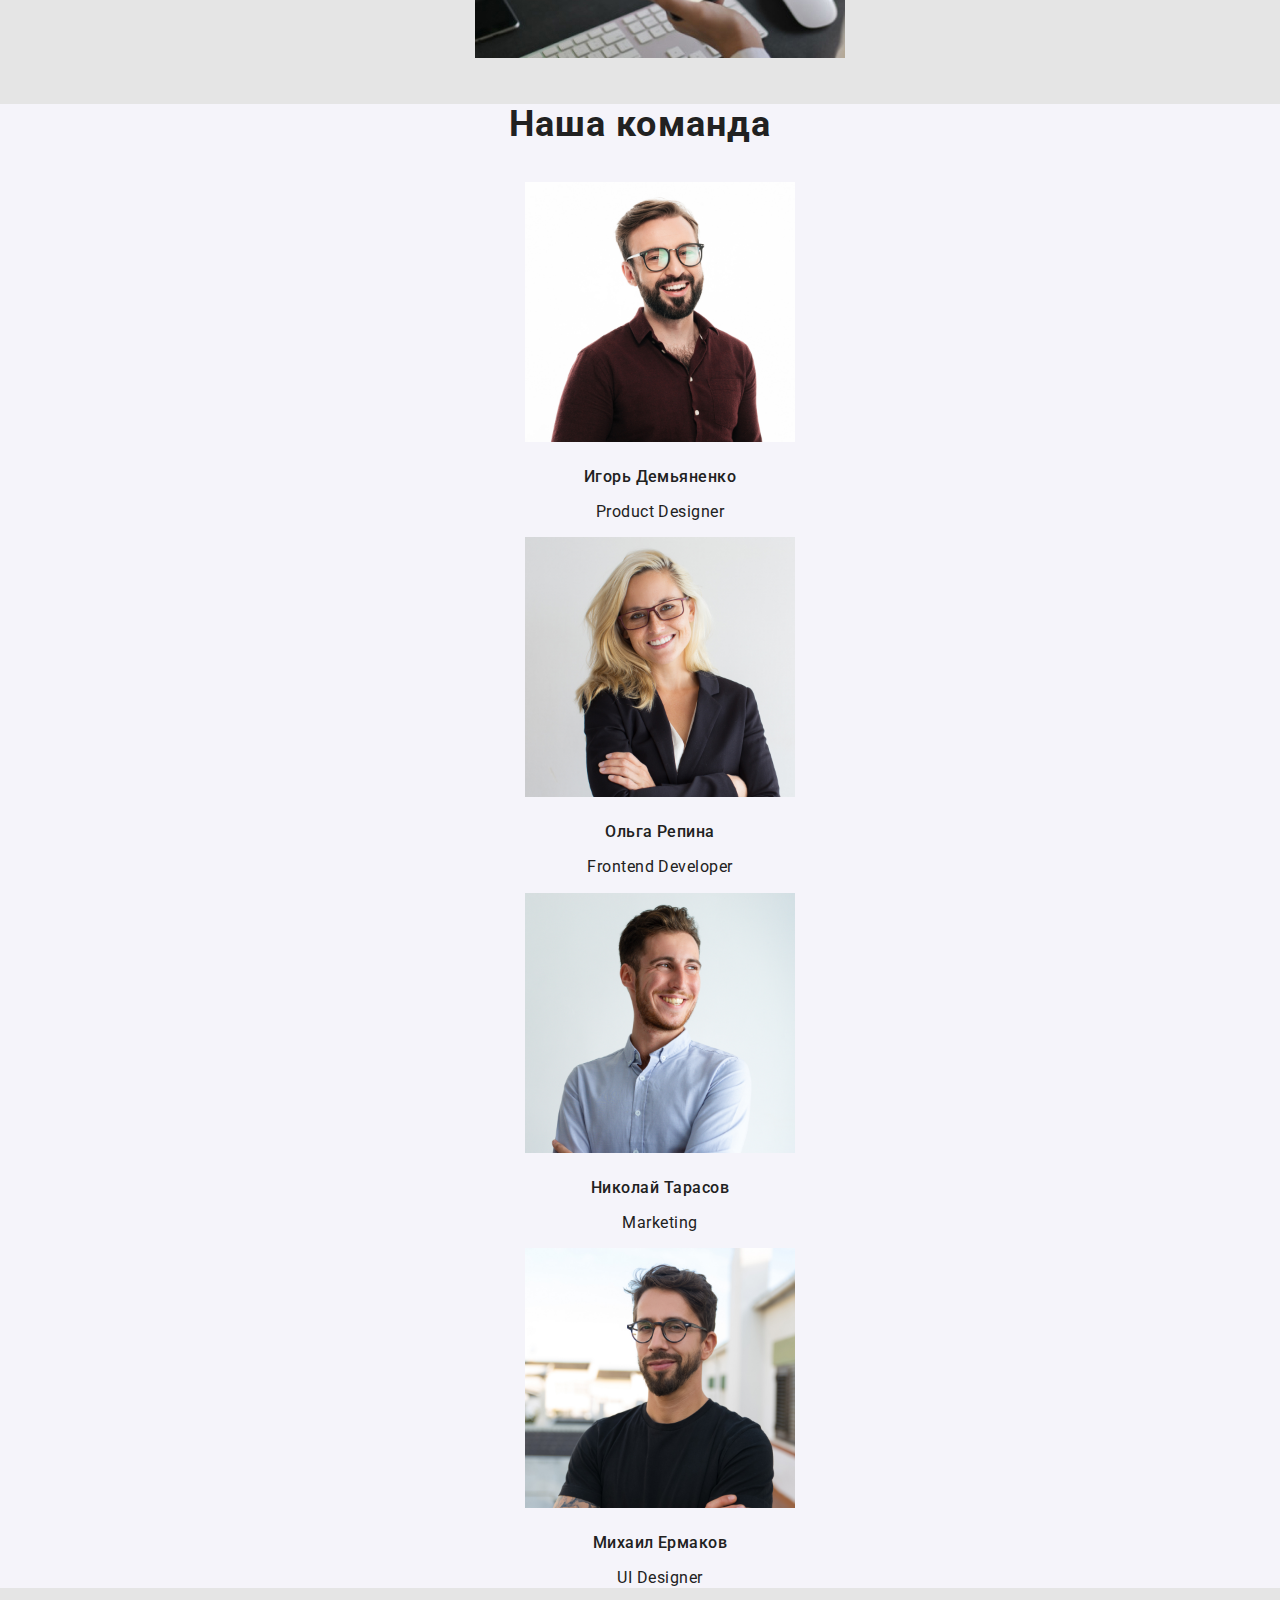
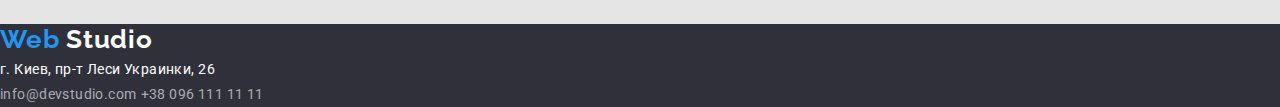
==== commit 7e81a586: "Добавил visually-hidden" ====
--- a/index.html
+++ b/index.html
@@ -12,9 +12,10 @@
 </head>
 <body>
 
-    <!--------------------Хедер с навигацией--------------------->
+    <!-------------------- Хедер с навигацией --------------------->
     <header>
-        <nav class="nav">
+        <div class="container">
+            <nav class="nav">
             <a class="header-logo" href="index.html">Web
                 <span class="header-studio">Studio</span>
             </a>
@@ -32,22 +33,23 @@
                     <a class="link header-link" href="#">Контакты</a>
                 </li>
             </ul>
-        </nav>
-    <!---------------------Контакты хедера----------------------------->
-        <ul class="list contact-list">
+            </nav>
+        </div>
+    <!--------------------- Контакты хедера ----------------------------->
+        <div class="container">
+            <ul class="list contact-list">
             <li>
                 <a class="link header-contacts" href="mailto:">info@devstudio.com</a>
             </li>
             <li>
                 <a class="link header-contacts" href="tel:+380961111111">+38 096 111 11 11</a>
             </li>
-        </ul>
-        
-        
+            </ul>
+        </div>
     </header>
 
     <main>
-        <!---------------------Герой--------------------------------->
+        <!--------------------- Герой --------------------------------->
         <section class="hero text">
                 <h1 class="hero-text">Эффективные решения <br>
                      для вашего бизнеса                    
@@ -57,9 +59,9 @@
                 </button>
         </section>
 
-        <!---------------------Компетенции--------------------------->
+        <!--------------------- Компетенции --------------------------->
         <section class="competence main-text">
-            <h2 hidden></h2>
+            <h2 class=".visually-hidden"></h2>
 
             <ul class="list competence-list">
                 <li>
@@ -90,7 +92,7 @@
 
         </section>
 
-        <!---------------------Чем мы занимаемся--------------------->
+        <!--------------------- Чем мы занимаемся --------------------->
         <section class="our-work main-text">
             <h2 class="our-work-title">Чем мы занимаемся</h2>
                 <ul class="list">
@@ -106,7 +108,7 @@
                 </ul>
         </section>
 
-        <!---------------------Наша команда-------------------------->
+        <!--------------------- Наша команда -------------------------->
         <section class="our-team main-text">
             <h2 class="our-team-title">Наша команда</H2>
                 <ul class="list">
@@ -134,7 +136,7 @@
 
     </main>
 
-    <!--------------------Контакты и адрес----------------------->
+    <!-------------------- Контакты и адрес ----------------------->
     <footer>
 
         <nav>
--- a/css/style.css
+++ b/css/style.css
@@ -12,6 +12,13 @@
  Фон хедера          #FFFFFF;
 
  */
+
+*,
+*::before,
+*::after {
+  box-sizing: border-box;
+}
+
 :root {
     --primary-title-color:#212121;
     --secondary-title-color:#FFFFFF;
@@ -26,7 +33,6 @@
 
 }
 
-
 body {
     font-family: 'Roboto', sans-serif;
     font-style: normal;
@@ -75,6 +81,15 @@
     background-color: var(--primary-background-color);
 }
 
+.visually-hidden {
+    position: absolute;
+    clip: rect(0 0 0 0);
+    width: 1px;
+    height: 1px;
+    margin: -1px;
+    …
+}
+
 .our-work-title,
 .our-team-title {
     font-weight: 700;
@@ -276,3 +291,7 @@
     letter-spacing: 0.03em;
     color: var(--text-color);
 }
+
+.container {
+    outline: 2px solid tomato
+}
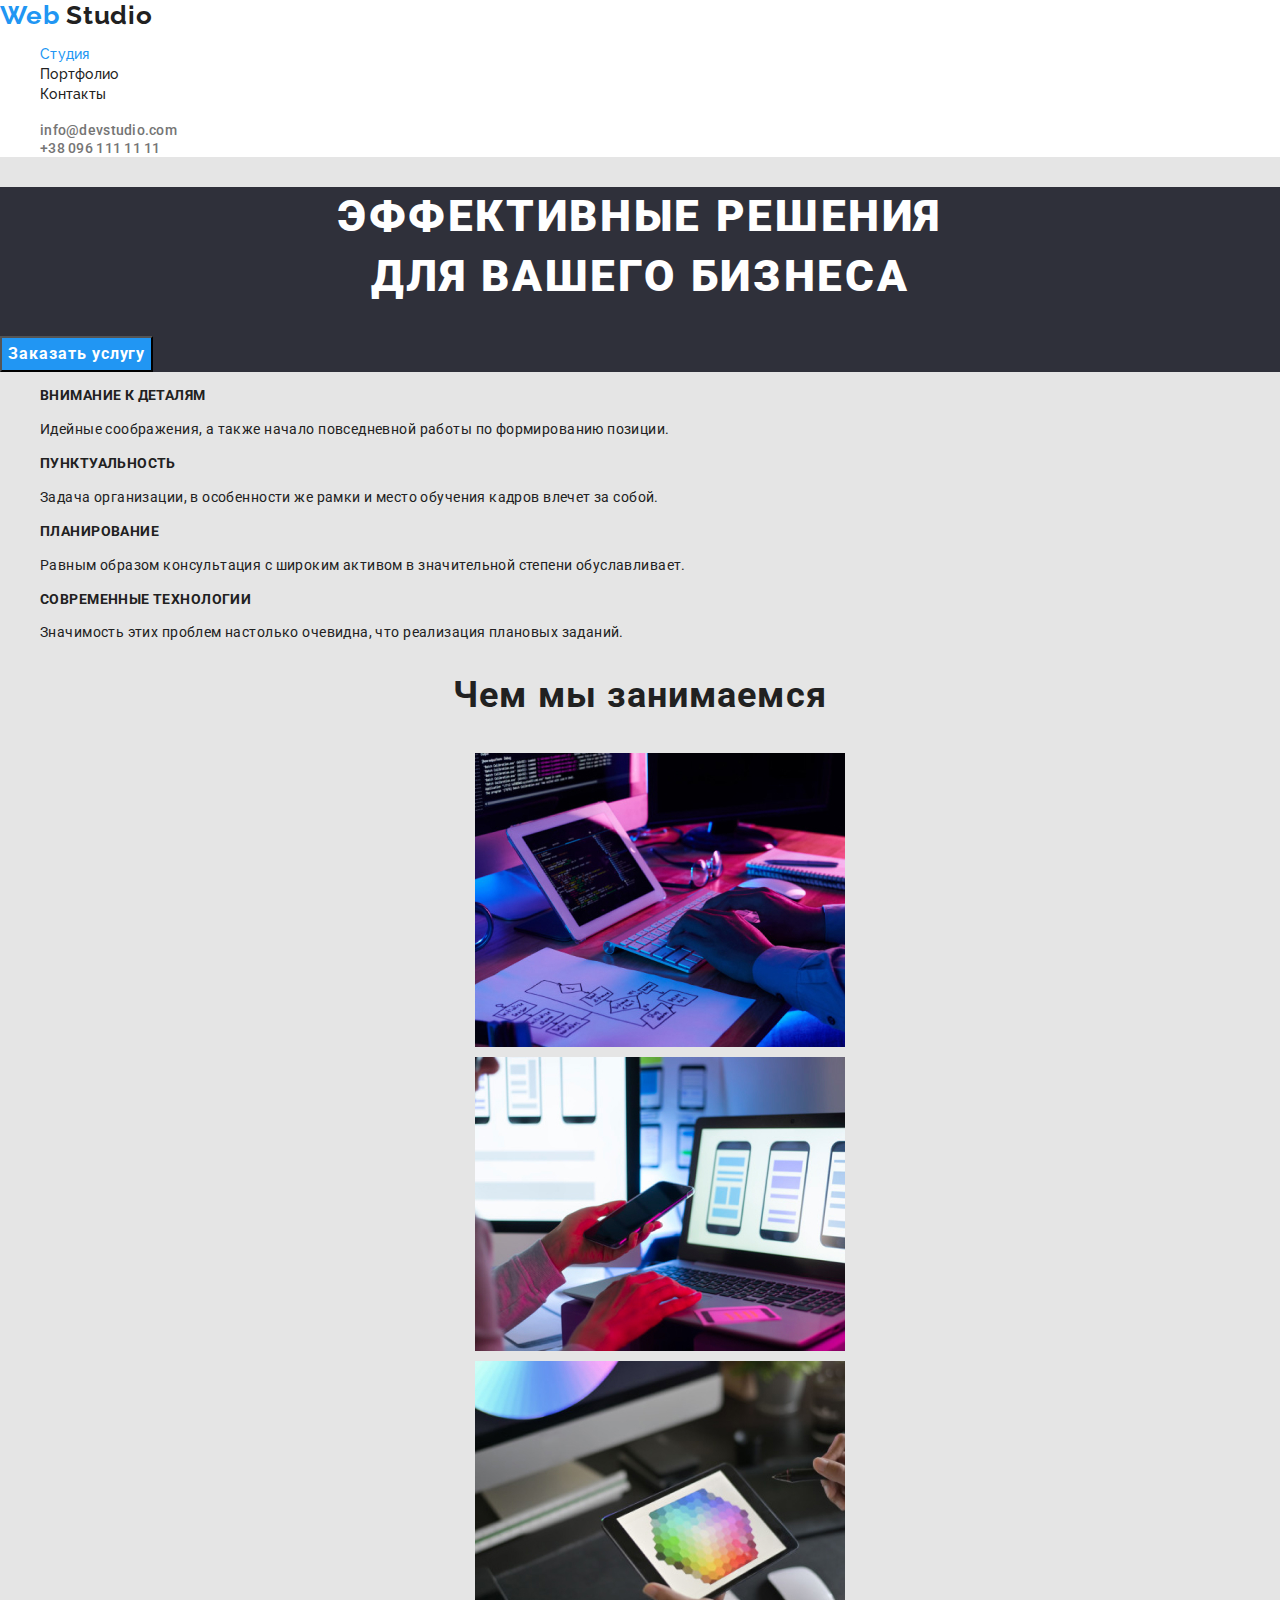
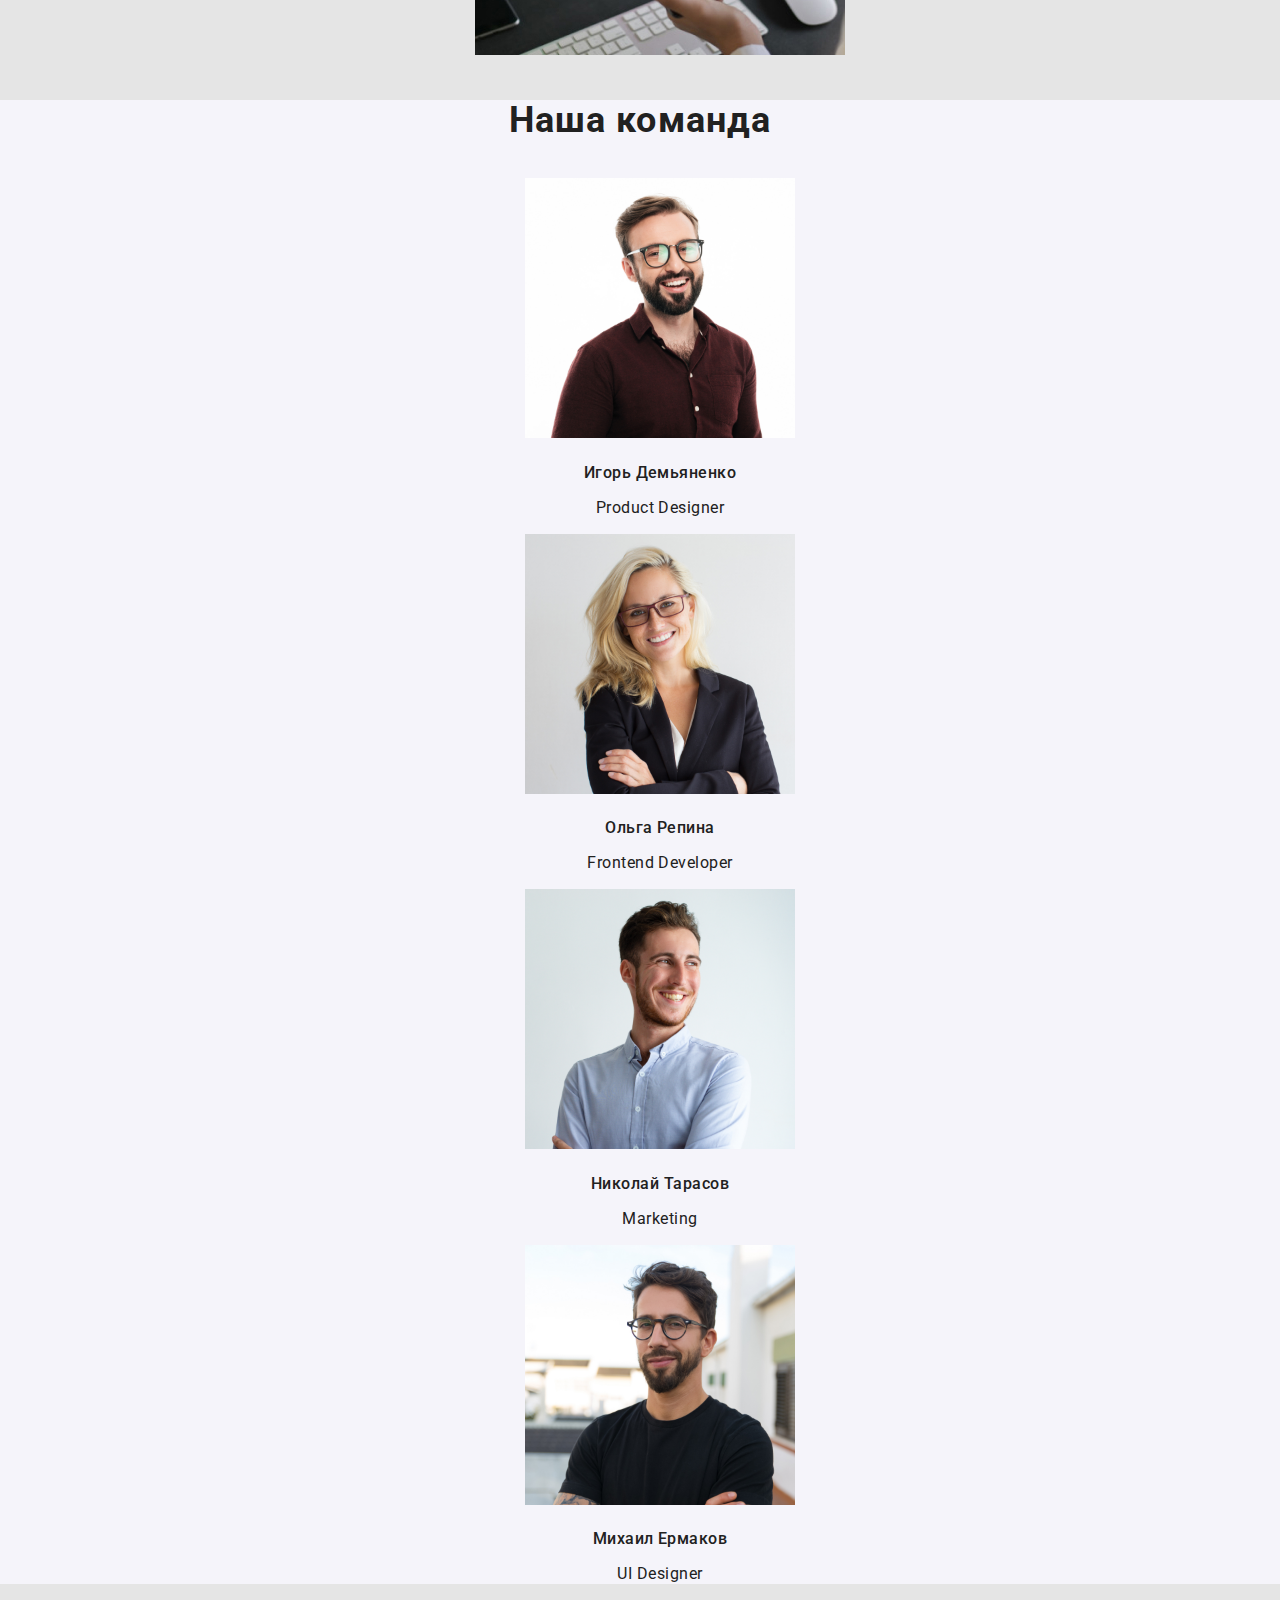
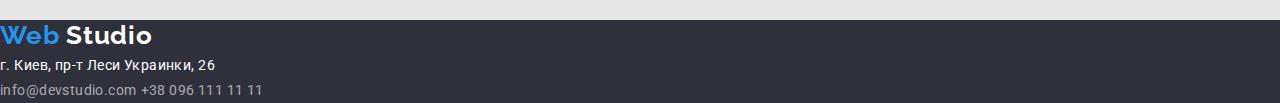
==== commit 3056cbc2: "убрал точку" ====
--- a/index.html
+++ b/index.html
@@ -14,7 +14,7 @@
 
     <!-------------------- Хедер с навигацией --------------------->
     <header>
-        <div class="container">
+        
             <nav class="nav">
             <a class="header-logo" href="index.html">Web
                 <span class="header-studio">Studio</span>
@@ -34,9 +34,9 @@
                 </li>
             </ul>
             </nav>
-        </div>
+      
     <!--------------------- Контакты хедера ----------------------------->
-        <div class="container">
+        
             <ul class="list contact-list">
             <li>
                 <a class="link header-contacts" href="mailto:">info@devstudio.com</a>
@@ -45,7 +45,7 @@
                 <a class="link header-contacts" href="tel:+380961111111">+38 096 111 11 11</a>
             </li>
             </ul>
-        </div>
+
     </header>
 
     <main>
@@ -61,7 +61,7 @@
 
         <!--------------------- Компетенции --------------------------->
         <section class="competence main-text">
-            <h2 class=".visually-hidden"></h2>
+            <h2 class="visually-hidden"></h2>
 
             <ul class="list competence-list">
                 <li>
--- a/css/style.css
+++ b/css/style.css
@@ -292,6 +292,3 @@
     color: var(--text-color);
 }
 
-.container {
-    outline: 2px solid tomato
-}
